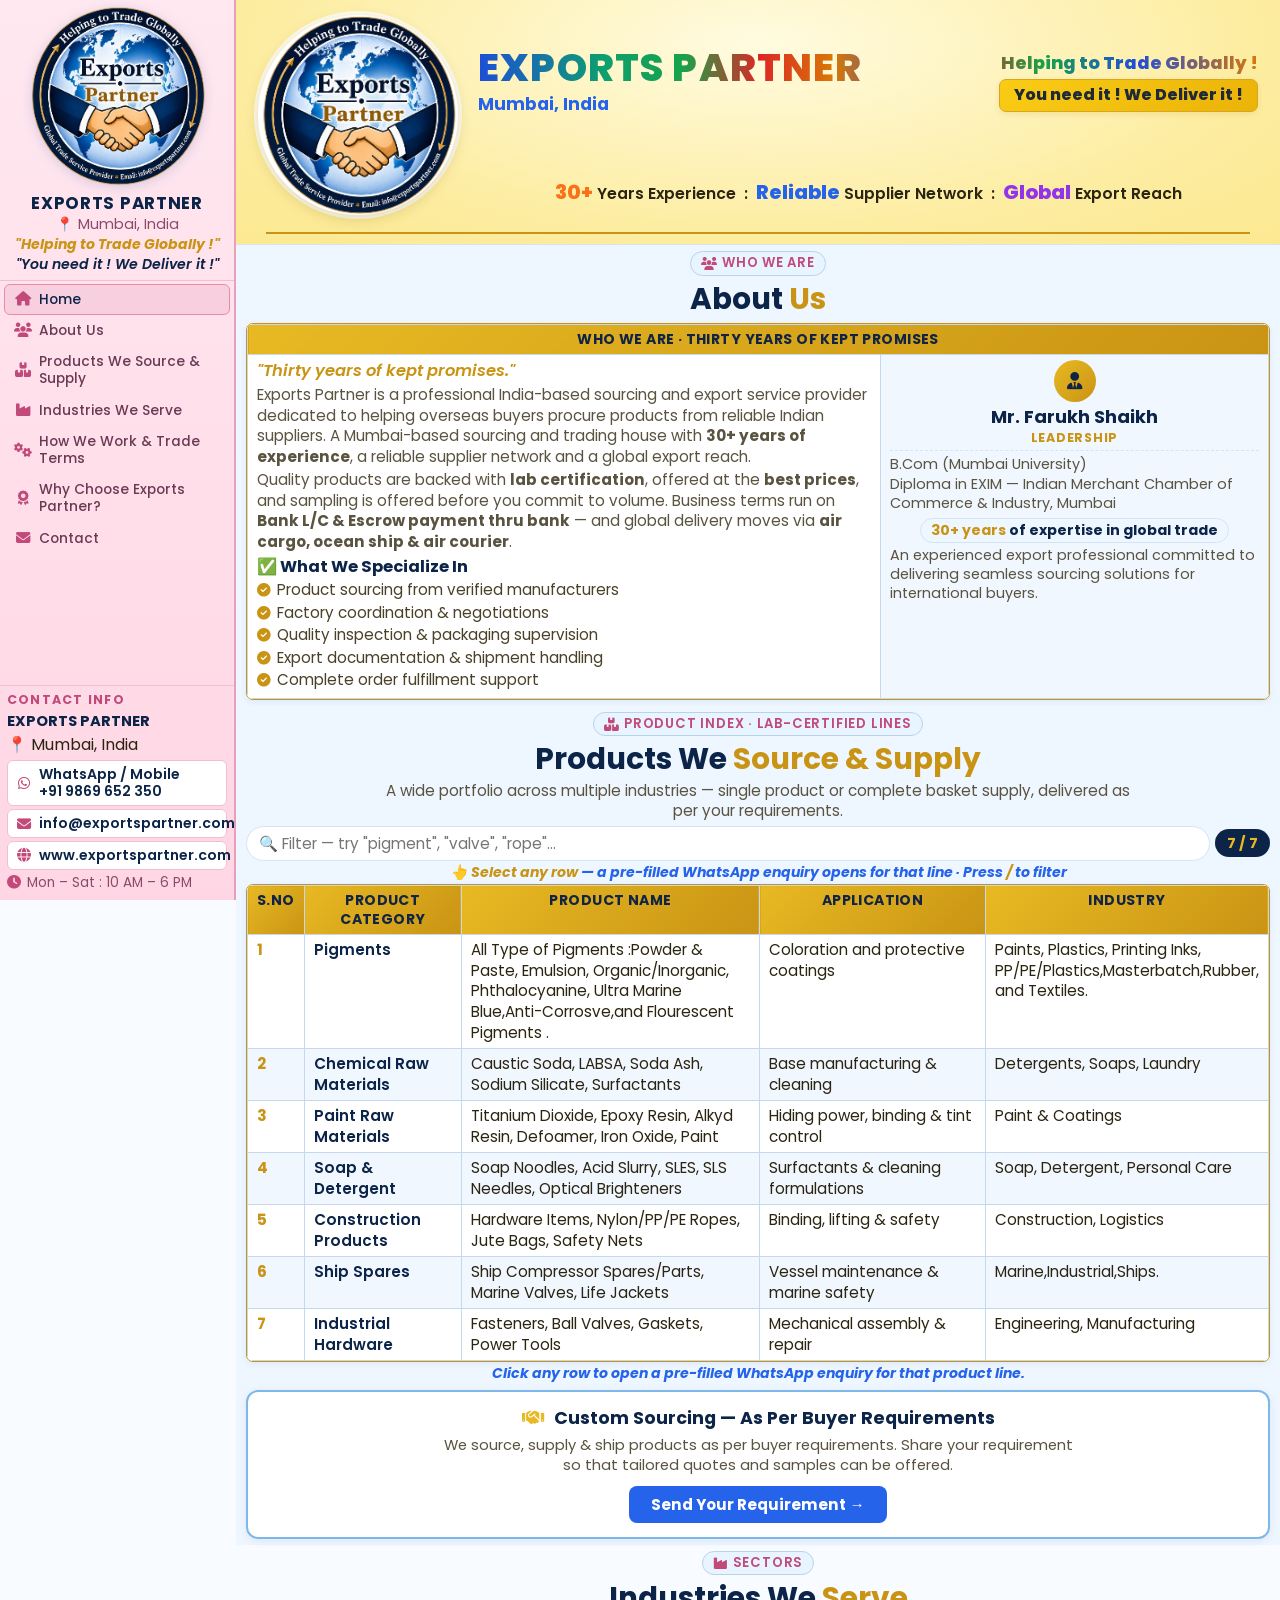
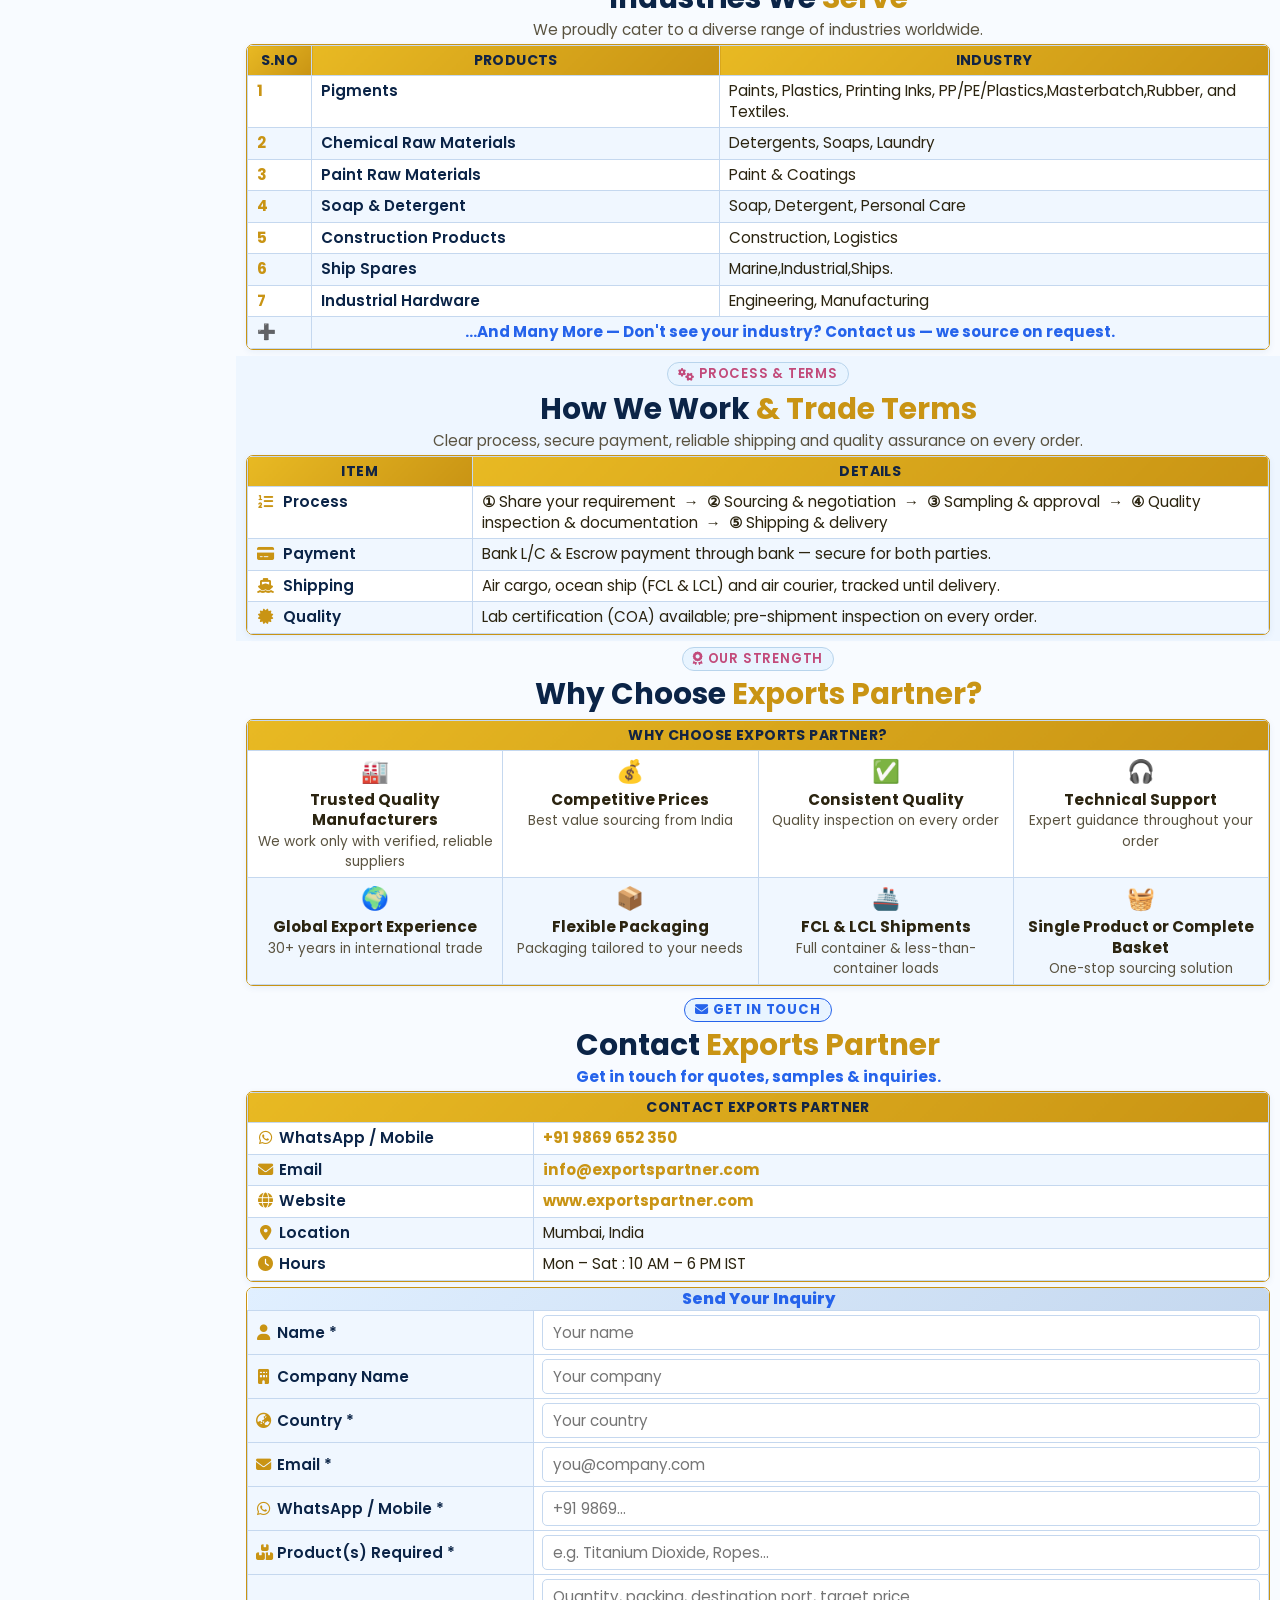
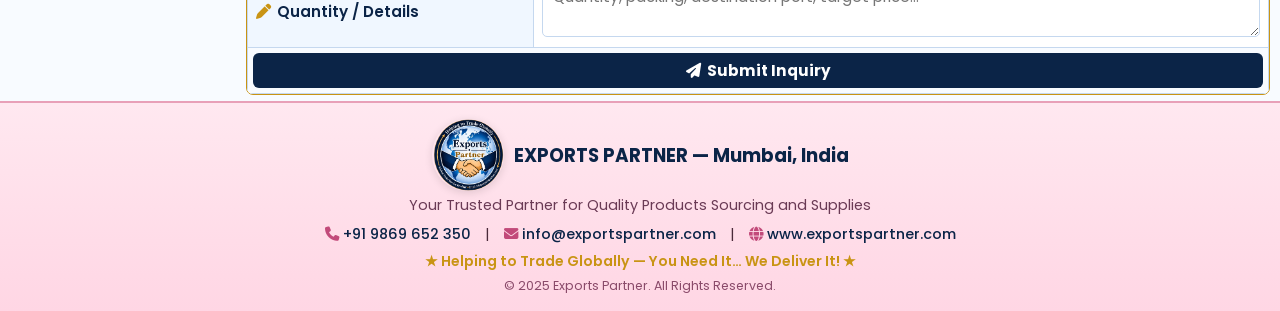
==== Index.html @ 16be6af8 "Add files via upload" ====
<!DOCTYPE html>
<html lang="en">
<head>
<meta charset="UTF-8"/>
<meta name="viewport" content="width=device-width, initial-scale=1.0"/>
<title>Exports Partner — Your Trusted Source for Quality Products | Mumbai, India</title>
<meta name="description" content="Exports Partner — India-based sourcing & export service provider. 30+ years experience. Helping to Trade Globally!"/>
<link rel="icon" href="logo.png"/>
<link rel="preconnect" href="https://fonts.googleapis.com">
<link href="https://fonts.googleapis.com/css2?family=Poppins:ital,wght@0,300;0,400;0,500;0,600;0,700;0,800;1,400;1,600;1,700;1,800&display=swap" rel="stylesheet">
<link rel="stylesheet" href="https://cdnjs.cloudflare.com/ajax/libs/font-awesome/6.5.0/css/all.min.css"/>
<script>
const LOGO_BASE64 = "";
const LOGO_FILES=['logo.png','logo.jpg','logo.jpeg','logo.webp'];
document.addEventListener('DOMContentLoaded',()=>{
  const lList=LOGO_BASE64?[LOGO_BASE64,...LOGO_FILES]:LOGO_FILES;
  if(LOGO_BASE64){const f=document.querySelector('link[rel="icon"]');if(f)f.href=LOGO_BASE64;}
  document.querySelectorAll('img[data-logo]').forEach(img=>{
    const fail=()=>{
      const NS='http://www.w3.org/2000/svg';
      const s=document.createElementNS(NS,'svg');
      s.setAttribute('viewBox','0 0 240 240');
      if(img.getAttribute('class'))s.setAttribute('class',img.getAttribute('class'));
      const c=document.createElementNS(NS,'circle');
      c.setAttribute('cx','120');c.setAttribute('cy','120');c.setAttribute('r','118');
      c.setAttribute('fill','#fffdf4');c.setAttribute('stroke','#e8b923');c.setAttribute('stroke-width','6');
      s.appendChild(c);img.replaceWith(s);
    };
    let i=0;img.src=lList[0];
    img.addEventListener('error',()=>{i++;(i>=lList.length)?fail():img.src=lList[i];});
  });
});
</script>
<style>
*{margin:0;padding:0;box-sizing:border-box}
:root{
  --navy:#0b2447; --gold:#e8b923; --gold2:#f5c842; --goldd:#c99414;
  --ink:#2b2410; --muted:#5a5340; --line:#d4e4f7; --tline:#c5d8ef;
  --bg:#f8fbff; --cream:#eef6ff; --card:#fffef8;
  --side-w:236px;
  --shadow:0 2px 6px rgba(30,80,160,.07);
  --blue:#2563eb;
  --side-bg1:#ffe8f0; --side-bg2:#ffd6e4;
}
html{scroll-behavior:smooth;-webkit-text-size-adjust:100%}
body{font-family:'Poppins',sans-serif;color:var(--ink);background:var(--bg);font-size:1rem;line-height:1.4}
a{text-decoration:none;color:inherit}
ul{list-style:none}
::selection{background:var(--gold);color:var(--navy)}
section[id]{scroll-margin-top:5px}

/* ================= SIDEBAR — light blue ================= */
.sidebar{position:fixed;inset:0 auto 0 0;width:var(--side-w);
  background:linear-gradient(180deg,var(--side-bg1),var(--side-bg2));
  border-right:2px solid #e8a0b8;
  display:flex;flex-direction:column;z-index:900;overflow-y:auto;
  transition:transform .35s ease}
.sidebar::-webkit-scrollbar{width:3px}
.sidebar::-webkit-scrollbar-thumb{background:#e8a0b8;border-radius:3px}
.side-logo{text-align:center;padding:6px 4px 0}
.side-logo img,.side-logo svg{width:180px;height:180px;object-fit:contain;border-radius:50%;
  image-rendering:-webkit-optimize-contrast;
  filter:drop-shadow(0 2px 6px rgba(30,80,160,.18))}
.side-tag{text-align:center;padding:2px 5px 5px;border-bottom:1px solid #f0c0d0}
.side-tag h2{font-size:1.05rem;letter-spacing:.04em;color:var(--navy);line-height:1.15}
.side-tag h2 span{color:var(--goldd)}
.side-tag .loc{font-size:.88rem;color:#8a4a6a;margin:1px 0 1px}
.side-tag .tag1{font-size:.88rem;font-weight:700;color:var(--goldd);font-style:italic}
.side-tag .tag2{font-size:.88rem;font-weight:600;color:var(--navy);font-style:italic}
.side-nav{padding:3px 4px}
.side-nav a{display:flex;align-items:center;gap:7px;padding:6px 9px;border-radius:6px;
  font-size:.86rem;font-weight:500;color:#6a3a55;transition:.2s;border:1px solid transparent;line-height:1.25}
.side-nav a i{width:18px;text-align:center;color:#c24a7a;font-size:.9rem;flex-shrink:0}
.side-nav a:hover{background:#ffd0e0;color:var(--navy);transform:translateX(2px)}
.side-nav a.active{background:rgba(194,74,122,.12);border-color:#e88aa8;color:var(--navy)}
.side-contact{margin-top:auto;padding:5px 7px 8px;border-top:1px solid #f0c0d0}
.side-contact h4{font-size:.78rem;letter-spacing:.1em;text-transform:uppercase;color:#c24a7a;margin-bottom:3px}
.c-btn{display:flex;align-items:center;gap:7px;background:#fff;border:1.5px solid #f0c0d0;
  border-radius:6px;padding:5px 8px;margin-bottom:3px;font-size:.88rem;color:var(--navy);
  font-weight:600;transition:.2s;line-height:1.2}
.c-btn i{color:#c24a7a;width:16px;text-align:center;flex:none}
.c-btn:hover{border-color:#e88aa8;background:#ffe0ec;transform:translateX(2px)}
.c-hours{display:flex;align-items:center;gap:6px;margin-top:2px;font-size:.85rem;color:#8a4a6a}
.c-hours i{color:#c24a7a}

/* ================= MAIN ================= */
.main{margin-left:var(--side-w);min-height:100vh}
section{padding:6px 10px}
.container{max-width:1120px;margin:0 auto}
.kicker{display:inline-flex;align-items:center;gap:4px;background:#e8f4ff;color:#c24a7a;
  font-weight:600;font-size:.82rem;letter-spacing:.06em;text-transform:uppercase;
  padding:2px 10px;border-radius:50px;border:1px solid #b8d4ec}
.sec-head{max-width:760px;margin:0 auto 4px;text-align:center}
.sec-head h2{font-size:clamp(1.4rem,2.8vw,1.85rem);font-weight:700;color:var(--navy);margin:2px 0 1px}
.sec-head h2 span{color:var(--goldd)}
.sec-head p{color:var(--muted);font-size:.95rem;line-height:1.35}

/* ============ HERO / MASTHEAD (table form) ============ */
.brand-hero{padding:10px 10px 6px;
  background:radial-gradient(880px 340px at 50% 18%,#fffbe0 0%,#fdeda2 55%,#fbe687 100%);
  border-bottom:1px solid var(--line)}
.mast-tbl{width:100%;max-width:1020px;margin:0 auto;border-collapse:collapse}
.mast-tbl td{vertical-align:middle;padding:5px 10px}
.mast-logo{width:190px;text-align:center}
.mast-logo img{width:200px;height:200px;object-fit:contain;border-radius:50%;
  background:#fff;box-shadow:0 4px 14px rgba(120,95,10,.22),0 0 0 4px rgba(255,255,255,.8);
  image-rendering:-webkit-optimize-contrast}
.mast-brand{text-align:left}
.brand-name{font-size:clamp(1.65rem,3.6vw,2.45rem);font-weight:800;letter-spacing:.03em;line-height:1.05;
  background-image:linear-gradient(90deg,#1d4ed8 0%,#0e9f6e 28%,#16a34a 45%,#dc2626 62%,#d97706 78%,#1d4ed8 100%);
  -webkit-background-clip:text;background-clip:text;color:transparent}
.brand-loc{font-size:1.08rem;font-weight:700;color:var(--blue);margin-top:3px}
.mast-tags{text-align:right}
.brand-t1{font-size:1.12rem;font-weight:800;line-height:1.25;
  background-image:linear-gradient(90deg,#dc2626 0%,#16a34a 30%,#1d4ed8 60%,#d97706 100%);
  -webkit-background-clip:text;background-clip:text;color:transparent}
.brand-pill{display:inline-block;margin-top:5px;
  background:linear-gradient(135deg,#facc15,#eab308);
  border:1.5px solid #d9a520;border-radius:7px;
  color:#1f2937;font-weight:800;font-size:1rem;
  padding:4px 14px;box-shadow:0 2px 6px rgba(201,148,20,.18)}
.mast-stats{text-align:center;padding:8px 4px 4px!important;font-size:.98rem;font-weight:600}
.mast-stats b{font-size:1.25rem;font-weight:800}
.mast-line{border:none;border-top:2.5px solid var(--goldd);margin:6px auto 4px;width:96%;display:block}
.hero-stats{display:flex;max-width:820px;margin:4px auto 0;gap:4px}
.hstat{flex:1;text-align:center;padding:2px 4px}
.hstat .num{font-size:1.35rem;font-weight:800}
.hstat .lbl{font-size:.88rem;font-weight:600;color:#3f3a2a}

/* ---------- WHY STRIP ---------- */
.strip{padding:3px 10px;border-bottom:1px solid var(--line)}
.chips5{display:flex;flex-wrap:wrap;gap:4px;justify-content:center}
.chip{display:inline-flex;align-items:center;gap:4px;background:#fff;border:1.5px solid var(--line);
  padding:3px 11px;border-radius:50px;font-size:.92rem;font-weight:600;color:var(--navy);transition:.2s}
.chip:hover{border-color:var(--gold);background:#fff3c4;transform:translateY(-1px)}

/* ===== TABLES ===== */
.tbl-wrap{border-radius:7px;box-shadow:var(--shadow);
  border:1.5px solid var(--goldd);background:#fff;width:100%;overflow-x:auto;-webkit-overflow-scrolling:touch}
table.data{width:100%;border-collapse:collapse;background:#fff;table-layout:auto;min-width:480px}
table.data th,table.data td{border:1px solid var(--tline);padding:5px 9px;text-align:left;
  font-size:.95rem;vertical-align:top;line-height:1.35}
table.data thead th{background:linear-gradient(135deg,var(--gold),var(--goldd));color:#122443;
  font-size:.88rem;letter-spacing:.03em;text-transform:uppercase;font-weight:700;text-align:center}
table.data tbody tr:nth-child(even){background:#f0f7ff}
table.data tbody tr:hover{background:#e0efff;transition:.15s}
.tbl-note{margin-top:2px;font-size:.88rem;color:var(--muted);text-align:center;font-style:italic}

/* --- Who We Are --- */
.about-tbl .a-sec{width:62%}
.about-tbl .a-side{width:38%;background:#f0f7ff}
.a-promise{font-style:italic;font-weight:600;color:var(--goldd);font-size:1.02rem;margin-bottom:3px}
.about-tbl p{color:var(--muted);font-size:.95rem;margin-bottom:3px}
.a-spec{font-size:1.02rem;font-weight:700;color:var(--navy);margin:4px 0 2px}
.a-list li{display:flex;gap:6px;margin-bottom:2px;font-size:.95rem;color:#4a4128;line-height:1.35}
.a-list i{color:var(--goldd);margin-top:4px;font-size:.85rem}
.a-side .avatar{width:42px;height:42px;margin:0 auto 3px;border-radius:50%;
  background:linear-gradient(135deg,var(--gold),var(--goldd));display:grid;place-items:center;
  font-size:1.1rem;color:#122443}
.a-side h3{color:var(--navy);font-size:1.12rem;text-align:center}
.a-side .role{font-size:.78rem;font-weight:700;letter-spacing:.06em;text-transform:uppercase;
  color:var(--goldd);text-align:center;margin:1px 0 3px}
.a-side .creds{font-size:.9rem;color:var(--muted);line-height:1.35;border-top:1px dashed var(--line);
  padding-top:4px}
.a-side .exp{display:block;margin:4px auto 0;width:fit-content;background:var(--cream);
  border:1px solid var(--line);border-radius:50px;padding:2px 10px;
  font-size:.88rem;font-weight:700;color:var(--navy)}
.a-side .exp b{color:var(--goldd)}
.a-side .bio{font-size:.9rem;color:var(--muted);line-height:1.35;margin-top:3px}

td.sn{width:48px;text-align:center;font-weight:700;color:var(--goldd)}
td.cat{font-weight:600;color:var(--navy)}
td.cat i{color:var(--goldd);margin-right:6px;width:16px;text-align:center}
a.w-link{color:var(--goldd);font-weight:800}
a.w-link:hover{text-decoration:underline}

/* ---------- CATALOGUE ---------- */
.filter-bar{display:flex;gap:5px;align-items:center;flex-wrap:wrap;margin-bottom:2px}
.filter-bar input{flex:1;min-width:160px;padding:5px 12px;border:1.5px solid var(--line);
  border-radius:50px;font-family:inherit;font-size:.95rem;background:#fff;outline:none;transition:.2s}
.filter-bar input:focus{border-color:var(--gold);box-shadow:0 0 0 3px rgba(232,185,35,.15)}
.filter-bar .count{background:var(--navy);color:var(--gold);font-weight:700;font-size:.9rem;
  padding:4px 12px;border-radius:50px;white-space:nowrap}
.hint{font-size:.88rem;color:var(--muted);text-align:center;margin-bottom:2px;font-style:italic}
.hint b{color:var(--goldd)}
#catTable tbody tr{cursor:pointer;transition:.15s}
#catTable tbody tr:hover{background:#d6ebff}
.custom-cta{margin-top:6px;background:#fff;border:2px solid #7eb8e8;border-radius:12px;
  padding:14px 18px;text-align:center;box-shadow:0 2px 10px rgba(30,80,160,.08)}
.custom-cta h3{color:#0b2447;font-size:1.1rem;font-weight:700;margin-bottom:4px}
.custom-cta h3 i{color:#e8b923;margin-right:6px}
.custom-cta p{color:#5a5340;font-size:.92rem;margin:0 auto 10px;max-width:640px;line-height:1.4}
.custom-cta .btn{background:#2563eb;color:#fff;border-radius:8px;padding:8px 22px;font-size:.95rem}
.custom-cta .btn:hover{background:#1d4ed8;transform:translateY(-1px)}
.btn{display:inline-flex;align-items:center;gap:6px;padding:6px 16px;border-radius:6px;
  font-weight:700;font-size:.95rem;transition:.25s;cursor:pointer;border:none;font-family:inherit}
.btn-navy{background:var(--navy);color:#fff}
.btn-navy:hover{transform:translateY(-1px)}

/* ---------- HOW WE WORK ---------- */
.how-grid{display:grid;grid-template-columns:repeat(5,1fr);gap:8px;margin:8px 0 12px}
.how-step{background:#fff;border:1.5px solid var(--line);border-radius:10px;padding:12px 8px;
  text-align:center;box-shadow:var(--shadow);transition:.2s;position:relative}
.how-step:hover{transform:translateY(-2px);border-color:var(--gold);box-shadow:0 4px 12px rgba(30,80,160,.12)}
.how-step .num{width:32px;height:32px;margin:0 auto 6px;border-radius:50%;
  background:linear-gradient(135deg,var(--gold),var(--goldd));color:#122443;
  font-weight:800;font-size:1rem;display:grid;place-items:center}
.how-step h4{color:var(--navy);font-size:.88rem;font-weight:700;margin-bottom:2px;line-height:1.25}
.how-step p{color:var(--muted);font-size:.78rem;line-height:1.3;margin:0}
.how-terms{display:grid;grid-template-columns:repeat(3,1fr);gap:10px;margin-top:6px}
.term-card{background:#fff;border:1.5px solid var(--line);border-radius:10px;padding:14px 12px;
  box-shadow:var(--shadow);transition:.2s}
.term-card:hover{border-color:var(--gold);transform:translateY(-1px)}
.term-card .ico{font-size:1.5rem;margin-bottom:6px;display:block}
.term-card h4{color:var(--navy);font-size:.95rem;font-weight:700;margin-bottom:4px}
.term-card p{color:var(--muted);font-size:.88rem;line-height:1.35;margin:0}
.how-img-wrap{text-align:center;margin:8px 0 4px}
.how-img-wrap img{max-width:100%;height:auto;border-radius:8px;border:1.5px solid var(--goldd);
  box-shadow:var(--shadow)}

/* ---------- WHY CARDS ---------- */
.why-grid{display:grid;grid-template-columns:repeat(4,1fr);gap:10px;margin-top:4px}
.why-card{background:#fff;border-radius:10px;padding:14px 12px;text-align:center;
  box-shadow:0 2px 8px rgba(30,80,160,.07);border:1px solid #e0ecf8;transition:.2s}
.why-card:hover{transform:translateY(-2px);box-shadow:0 4px 14px rgba(30,80,160,.12)}
.why-card .ico{font-size:1.6rem;margin-bottom:6px;display:block}
.why-card h4{color:#0b2447;font-size:.95rem;font-weight:700;margin-bottom:3px;line-height:1.25}
.why-card p{color:#5a5340;font-size:.82rem;line-height:1.3;margin:0}
@media(max-width:1024px){.why-grid{grid-template-columns:repeat(2,1fr);gap:8px}
  .how-grid{grid-template-columns:repeat(3,1fr)}
  .how-terms{grid-template-columns:1fr}}
@media(max-width:500px){.why-grid{grid-template-columns:1fr;gap:6px}
  .why-card{padding:12px 10px}.why-card h4{font-size:.9rem}.why-card p{font-size:.8rem}
  .how-grid{grid-template-columns:1fr 1fr}}

/* ---------- FOOTER LIGHT PINK ---------- */
.site-footer{background:linear-gradient(180deg,#ffe8f0,#ffd6e4);color:#4a2a3a;padding:16px 12px;text-align:center;border-top:2px solid #e8a0b8}
.site-footer .ft-brand{color:#0b2447;font-size:1.15rem;font-weight:700;margin-bottom:4px;display:flex;align-items:center;justify-content:center;gap:10px}
.site-footer .ft-brand img{width:72px;height:72px;border-radius:50%;object-fit:contain;box-shadow:0 2px 8px rgba(0,0,0,.12)}
.site-footer .ft-tag{font-size:.9rem;color:#6a3a55;margin-bottom:8px}
.site-footer .ft-links{display:flex;flex-wrap:wrap;justify-content:center;gap:6px 14px;
  font-size:.9rem;margin-bottom:8px}
.site-footer .ft-links a{color:#0b2447;font-weight:500}
.site-footer .ft-links a:hover{color:#c24a7a}
.site-footer .ft-links i{margin-right:4px;color:#c24a7a}
.site-footer .ft-slogan{color:#c99414;font-size:.88rem;font-weight:600}
.site-footer .ft-copy{margin-top:6px;font-size:.78rem;color:#8a4a6a}

/* Why table cards */
.why-tbl{width:100%;border-collapse:separate;border-spacing:10px;table-layout:fixed}
.why-tbl td{background:#fff;border:1px solid #e0ecf8;border-radius:10px;padding:14px 12px;
  text-align:center;vertical-align:top;box-shadow:0 2px 8px rgba(30,80,160,.06)}
.why-tbl td:hover{box-shadow:0 4px 12px rgba(30,80,160,.12);transform:translateY(-1px)}
.why-tbl .w-ico{font-size:1.55rem;display:block;margin-bottom:6px}
.why-tbl h4{color:#0b2447;font-size:.95rem;font-weight:700;margin:0 0 4px;line-height:1.25}
.why-tbl p{color:#5a6a7a;font-size:.82rem;line-height:1.3;margin:0}
@media(max-width:900px){
  .why-tbl,.why-tbl tbody,.why-tbl tr,.why-tbl td{display:block;width:100%}
  .why-tbl{border-spacing:0}
  .why-tbl td{margin-bottom:8px}
}

/* ---------- CONTACT ---------- */
.contact-stack{display:flex;flex-direction:column;gap:5px}
a.c-lnk{transition:.15s}
a.c-lnk:hover{color:var(--goldd)}
td.method{font-weight:600;color:var(--navy);width:28%}
td.method i{color:var(--goldd);margin-right:6px;width:16px;text-align:center}

/* ----- ENQUIRY FORM ----- */
.form-tbl{width:100%;border-collapse:collapse;background:#fff;min-width:0}
.form-tbl td{border:1px solid var(--tline);padding:4px 8px;vertical-align:middle}
.form-tbl td.lbl{width:28%;font-weight:600;color:var(--navy);font-size:.95rem;background:#f0f7ff}
.form-tbl td.lbl i{color:var(--goldd);margin-right:6px;width:15px;text-align:center}
.form-tbl input,.form-tbl textarea{width:100%;padding:5px 10px;border:1px solid #c5d8ef;
  border-radius:5px;font-family:inherit;font-size:.95rem;color:var(--ink);background:#fff;
  transition:.2s;outline:none;resize:vertical}
.form-tbl input:focus,.form-tbl textarea:focus{border-color:var(--gold);
  box-shadow:0 0 0 3px rgba(232,185,35,.15)}
.form-actions{border:1px solid var(--tline);border-top:none;padding:5px;text-align:center;background:#f8fbff}
.form-msg{display:none;margin-top:3px;background:#e8f7ee;border:1px solid #b6e2c8;color:#1d7a3e;
  padding:5px 10px;border-radius:6px;font-size:.92rem}

/* ===== FOOTER ===== */
footer{padding:4px 10px 6px}
.foot-tbl{width:100%;border-collapse:collapse}
.foot-tbl th,.foot-tbl td{border:1px solid var(--tline);padding:5px 9px;text-align:center}
.foot-tbl thead th{background:linear-gradient(135deg,var(--gold),var(--goldd));color:#122443;
  font-size:1.1rem;letter-spacing:.03em;text-transform:uppercase;font-weight:800}
.foot-tbl tbody td{background:#f8fbff;color:#4a4128;font-size:.95rem;font-weight:600}
.foot-tbl tfoot td{background:#eef6ff;color:#5a5340;font-size:.88rem}

/* ---------- REVEAL ---------- */
.reveal{opacity:0;transform:translateY(6px);transition:opacity .3s ease,transform .3s ease}
.reveal.visible{opacity:1;transform:none}
.menu-btn{display:none;position:fixed;top:6px;left:6px;z-index:1400;width:40px;height:40px;
  border-radius:7px;border:1.5px solid #e88aa8;background:#d46a90;color:#fff;
  font-size:1rem;cursor:pointer;box-shadow:0 2px 6px rgba(30,80,160,.22)}
.overlay{display:none;position:fixed;inset:0;background:rgba(20,40,70,.4);z-index:850;backdrop-filter:blur(2px)}

/* ===== TABLET ===== */
@media(max-width:1024px){
  .sidebar{transform:translateX(-105%);width:250px}
  .sidebar.open{transform:none}
  .menu-btn{display:grid;place-items:center}
  .overlay.show{display:block}
  .main{margin-left:0}
  section{padding:5px 7px}
  .strip{padding:2px 7px}
  .brand-hero{padding:6px 7px 4px}
  .mast-tbl,.mast-tbl tbody,.mast-tbl tr,.mast-tbl td{display:block;width:100%}
  .mast-logo{text-align:center;padding-bottom:6px;width:100%}
  .mast-logo img{width:170px;height:170px}
  .mast-brand,.mast-tags{text-align:center}
  .brand-name{font-size:clamp(1.6rem,6vw,2.2rem)}
  .brand-loc{font-size:1rem}
  .brand-t1{font-size:1.05rem}
  .brand-pill{font-size:.95rem;padding:2px 11px}
  .mast-stats{font-size:.9rem}
  .side-logo img,.side-logo svg{width:165px;height:165px}
  .sec-head h2{font-size:clamp(1.25rem,3.5vw,1.6rem)}
  .sec-head p{font-size:.9rem}
  table.data{min-width:440px}
  table.data th,table.data td{padding:4px 7px;font-size:.9rem}
  .custom-cta{flex-direction:column;text-align:center}
  .custom-cta h3{font-size:.98rem}
  .custom-cta p{font-size:.88rem}
  .btn{font-size:.9rem;padding:6px 14px}
}

/* ===== MOBILE ===== */
@media(max-width:760px){
  body{font-size:.95rem}
  section{padding:4px 5px}
  .brand-hero{padding:5px 5px 3px}
  .mast-logo img{width:160px;height:160px}
  .hero-logo{width:160px;height:160px}
  .brand-name{font-size:clamp(1.45rem,7vw,1.95rem)}
  .brand-loc{font-size:.95rem}
  .brand-t1{font-size:.98rem}
  .brand-pill{font-size:.88rem;padding:2px 9px}
  .hstat .num{font-size:1.25rem}
  .hstat .lbl{font-size:.8rem}
  .chip{font-size:.85rem;padding:2px 9px}
  .kicker{font-size:.75rem;padding:2px 8px}
  .sec-head h2{font-size:clamp(1.2rem,4.5vw,1.45rem)}
  .sec-head p{font-size:.88rem}
  .about-tbl .a-sec,.about-tbl .a-side{display:block;width:100%!important}
  .about-tbl,.about-tbl tbody,.about-tbl tr{display:block}
  .about-tbl thead{display:none}
  .about-tbl .a-side{border-top:1px solid var(--tline);padding-top:5px;margin-top:3px}
  .a-promise{font-size:.95rem}
  .about-tbl p,.a-list li{font-size:.9rem}
  .a-spec{font-size:.95rem}
  .a-side h3{font-size:1.05rem}
  .a-side .creds,.a-side .bio{font-size:.88rem}
  table.data{min-width:0;display:block}
  table.data thead{display:none}
  table.data tbody,table.data tr,table.data td{display:block;width:100%}
  table.data tr{border:1px solid var(--tline);border-radius:6px;margin-bottom:4px;padding:3px 0;background:#fff}
  table.data tbody tr:nth-child(even){background:#f0f7ff}
  table.data td{border:none;border-bottom:1px solid #eef4fb;padding:3px 9px;font-size:.9rem}
  table.data td:last-child{border-bottom:none}
  table.data td.sn{font-size:.85rem;padding-bottom:0}
  table.data td.cat{font-size:.95rem;padding-top:1px}
  table.data td::before{display:block;font-size:.72rem;font-weight:700;color:#c24a7a;text-transform:uppercase;letter-spacing:.03em;margin-bottom:1px}
  #catTable td:nth-child(2)::before{content:"Category"}
  #catTable td:nth-child(3)::before{content:"Products"}
  #catTable td:nth-child(4)::before{content:"Application"}
  #catTable td:nth-child(5)::before{content:"Industry"}
  #catTable td.sn::before{content:none}
  .filter-bar input{font-size:.9rem;min-width:120px;padding:5px 10px}
  .filter-bar .count{font-size:.85rem;padding:3px 9px}
  .hint{font-size:.82rem}
  .custom-cta h3{font-size:.95rem}
  .custom-cta p{font-size:.85rem}
  .btn{font-size:.9rem;width:100%;justify-content:center}
  .form-tbl,.form-tbl tbody,.form-tbl tr,.form-tbl td{display:block;width:100%}
  .form-tbl thead{display:none}
  .form-tbl td.lbl{width:100%;background:#e8f4ff;padding:3px 9px 1px;border-bottom:none;font-size:.9rem}
  .form-tbl td:not(.lbl){padding:2px 9px 5px;border-top:none}
  .form-tbl input,.form-tbl textarea{font-size:.9rem;padding:5px 9px}
  td.method{width:100%}
  .foot-tbl thead th{font-size:.95rem}
  .foot-tbl tbody td{font-size:.88rem}
  .foot-tbl tfoot td{font-size:.82rem}
  .side-nav a{font-size:.95rem;padding:7px 10px}
  .c-btn{font-size:.88rem}
  .side-logo img,.side-logo svg{width:155px;height:155px}
  .how-grid{grid-template-columns:1fr}
  .how-terms{grid-template-columns:1fr}
}

/* ===== SMALL PHONES ===== */
@media(max-width:400px){
  .mast-logo img{width:145px;height:145px}
  .hero-logo{width:145px;height:145px}
  .brand-name{font-size:1.35rem}
  .brand-loc,.brand-t1{font-size:.9rem}
  .brand-pill{font-size:.82rem}
  .chip{font-size:.8rem;padding:2px 7px}
  .hstat .num{font-size:1.15rem}
  .hstat .lbl{font-size:.75rem}
}
</style>
</head>
<body>

<button class="menu-btn" id="menuBtn" aria-label="Menu"><i class="fas fa-bars"></i></button>
<div class="overlay" id="overlay"></div>

<!-- ==================== SIDEBAR ==================== -->
<aside class="sidebar" id="sidebar">
  <div class="side-logo"><img data-logo src="logo.png" alt="Exports Partner Logo"></div>
  <div class="side-tag">
    <h2>EXPORTS PARTNER</h2>
    <p class="loc">📍 Mumbai, India</p>
    <p class="tag1">"Helping to Trade Globally !"</p>
    <p class="tag2">"You need it ! We Deliver it !"</p>
  </div>

  <nav class="side-nav" id="sideNav">
    <a href="#home" class="active"><i class="fas fa-house"></i> Home</a>
    <a href="#about"><i class="fas fa-users"></i> About Us</a>
    <a href="#products"><i class="fas fa-boxes-stacked"></i> Products We Source &amp; Supply</a>
    <a href="#industries"><i class="fas fa-industry"></i> Industries We Serve</a>
    <a href="#how-we-work"><i class="fas fa-cogs"></i> How We Work &amp; Trade Terms</a>
    <a href="#why"><i class="fas fa-award"></i> Why Choose Exports Partner?</a>
    <a href="#contact"><i class="fas fa-envelope"></i> Contact</a>
  </nav>

  <div class="side-contact">
    <h4>Contact Info</h4>
    <p style="font-weight:700;color:var(--navy);font-size:.92rem;margin-bottom:2px">EXPORTS PARTNER</p>
    <p class="loc" style="margin-bottom:4px">📍 Mumbai, India</p>
    <a class="c-btn" href="https://wa.me/919869652350" target="_blank" rel="noopener">
      <i class="fab fa-whatsapp"></i><span>WhatsApp / Mobile<br>+91 9869 652 350</span></a>
    <a class="c-btn" href="mailto:info@exportspartner.com">
      <i class="fas fa-envelope"></i><span>info@exportspartner.com</span></a>
    <a class="c-btn" href="https://www.exportspartner.com" target="_blank" rel="noopener">
      <i class="fas fa-globe"></i><span>www.exportspartner.com</span></a>
    <p class="c-hours"><i class="fas fa-clock"></i> Mon – Sat : 10 AM – 6 PM</p>
  </div>
</aside>

<!-- ==================== MAIN — hero is the top letterhead / Masthead ==================== -->
<main class="main">

  <!-- ===== TOP LETTERHEAD / MASTHEAD (Table Form) ===== -->
  <section class="brand-hero" id="home">
    <table class="mast-tbl">
      <tr>
        <td class="mast-logo" rowspan="2">
          <img data-logo src="logo.png" alt="Exports Partner Logo">
        </td>
        <td class="mast-brand">
          <h1 class="brand-name">EXPORTS PARTNER</h1>
          <p class="brand-loc">Mumbai, India</p>
        </td>
        <td class="mast-tags">
          <p class="brand-t1">Helping to Trade Globally !</p>
          <span class="brand-pill">You need it ! We Deliver it !</span>
        </td>
      </tr>
      <tr>
        <td colspan="2" class="mast-stats">
          <b style="color:#f97316">30+</b> Years Experience &nbsp;:&nbsp;
          <b style="color:#2563eb">Reliable</b> Supplier Network &nbsp;:&nbsp;
          <b style="color:#9333ea">Global</b> Export Reach
        </td>
      </tr>
    </table>
    <hr class="mast-line">
  </section>

  <!-- ===== WHO WE ARE ===== -->
  <section id="about" style="background:var(--cream)">
    <div class="container">
      <div class="sec-head reveal">
        <span class="kicker"><i class="fas fa-users"></i> Who We Are</span>
        <h2>About <span>Us</span></h2>
      </div>
      <div class="tbl-wrap reveal">
        <table class="data about-tbl">
          <thead>
            <tr><th colspan="2">Who We Are · Thirty Years of Kept Promises</th></tr>
          </thead>
          <tbody>
            <tr>
              <td class="a-sec">
                <div class="a-promise">"Thirty years of kept promises."</div>
                <p>Exports Partner is a professional India-based sourcing and export service provider
                   dedicated to helping overseas buyers procure products from reliable Indian suppliers.
                   A Mumbai-based sourcing and trading house with <b>30+ years of experience</b>, a reliable
                   supplier network and a global export reach.</p>
                <p>Quality products are backed with <b>lab certification</b>, offered at the <b>best prices</b>,
                   and sampling is offered before you commit to volume. Business terms run on
                   <b>Bank L/C &amp; Escrow payment thru bank</b> — and global delivery moves via
                   <b>air cargo, ocean ship &amp; air courier</b>.</p>
                <div class="a-spec">✅ What We Specialize In</div>
                <ul class="a-list">
                  <li><i class="fas fa-circle-check"></i> Product sourcing from verified manufacturers</li>
                  <li><i class="fas fa-circle-check"></i> Factory coordination &amp; negotiations</li>
                  <li><i class="fas fa-circle-check"></i> Quality inspection &amp; packaging supervision</li>
                  <li><i class="fas fa-circle-check"></i> Export documentation &amp; shipment handling</li>
                  <li><i class="fas fa-circle-check"></i> Complete order fulfillment support</li>
                </ul>
              </td>
              <td class="a-side">
                <div class="avatar"><i class="fas fa-user-tie"></i></div>
                <h3>Mr. Farukh Shaikh</h3>
                <div class="role">Leadership</div>
                <div class="creds">B.Com (Mumbai University)<br>
                  Diploma in EXIM — Indian Merchant Chamber of Commerce &amp; Industry, Mumbai</div>
                <span class="exp"><b>30+ years</b> of expertise in global trade</span>
                <p class="bio">An experienced export professional committed to delivering seamless
                  sourcing solutions for international buyers.</p>
              </td>
            </tr>
          </tbody>
        </table>
      </div>
    </div>
  </section>

  <!-- ===== PRODUCTS ===== -->
  <section id="products" style="background:var(--cream)">
    <div class="container">
      <div class="sec-head reveal">
        <span class="kicker"><i class="fas fa-boxes-stacked"></i> Product Index · Lab-Certified Lines</span>
        <h2>Products We <span>Source &amp; Supply</span></h2>
        <p>A wide portfolio across multiple industries — single product or complete basket supply,
           delivered as per your requirements.</p>
      </div>

      <div class="filter-bar reveal">
        <input type="text" id="catFilter" placeholder='🔍 Filter — try "pigment", "valve", "rope"…'>
        <span class="count" id="catCount">7 / 7</span>
      </div>
      <p class="hint" style="color:#2563eb;font-weight:700">👆 <b>Select any row</b> — a pre-filled WhatsApp enquiry opens for that line · Press <b>/</b> to filter</p>

      <div class="tbl-wrap reveal">
        <table class="data" id="catTable">
          <thead>
            <tr>
              <th style="width:58px">S.No</th>
              <th style="width:16%">Product Category</th>
              <th style="width:32%">Product Name</th>
              <th style="width:24%">Application</th>
              <th style="width:22%">Industry</th>
            </tr>
          </thead>
          <tbody>
            <tr><td class="sn">1</td><td class="cat">Pigments</td>
                <td>All Type of Pigments :Powder &amp; Paste, Emulsion, Organic/Inorganic, Phthalocyanine, Ultra Marine Blue,Anti-Corrosve,and Flourescent Pigments .</td>
                <td>Coloration and protective coatings</td>
                <td>Paints, Plastics, Printing Inks, PP/PE/Plastics,Masterbatch,Rubber, and Textiles.</td></tr>
            <tr><td class="sn">2</td><td class="cat">Chemical Raw Materials</td>
                <td>Caustic Soda, LABSA, Soda Ash, Sodium Silicate, Surfactants</td>
                <td>Base manufacturing &amp; cleaning</td>
                <td>Detergents, Soaps, Laundry</td></tr>
            <tr><td class="sn">3</td><td class="cat">Paint Raw Materials</td>
                <td>Titanium Dioxide, Epoxy Resin, Alkyd Resin, Defoamer, Iron Oxide, Paint</td>
                <td>Hiding power, binding &amp; tint control</td>
                <td>Paint &amp; Coatings</td></tr>
            <tr><td class="sn">4</td><td class="cat">Soap &amp; Detergent</td>
                <td>Soap Noodles, Acid Slurry, SLES, SLS Needles, Optical Brighteners</td>
                <td>Surfactants &amp; cleaning formulations</td>
                <td>Soap, Detergent, Personal Care</td></tr>
            <tr><td class="sn">5</td><td class="cat">Construction Products</td>
                <td>Hardware Items, Nylon/PP/PE Ropes, Jute Bags, Safety Nets</td>
                <td>Binding, lifting &amp; safety</td>
                <td>Construction, Logistics</td></tr>
            <tr><td class="sn">6</td><td class="cat">Ship Spares</td>
                <td>Ship Compressor Spares/Parts, Marine Valves, Life Jackets</td>
                <td>Vessel maintenance &amp; marine safety</td>
                <td>Marine,Industrial,Ships.</td></tr>
            <tr><td class="sn">7</td><td class="cat">Industrial Hardware</td>
                <td>Fasteners, Ball Valves, Gaskets, Power Tools</td>
                <td>Mechanical assembly &amp; repair</td>
                <td>Engineering, Manufacturing</td></tr>
          </tbody>
        </table>
      </div>
      <p class="tbl-note" style="color:#2563eb;font-weight:700">Click any row to open a pre-filled WhatsApp enquiry for that product line.</p>

      <div class="custom-cta reveal">
        <h3><i class="fas fa-handshake"></i> Custom Sourcing — As Per Buyer Requirements</h3>
        <p>We source, supply &amp; ship products as per buyer requirements. Share your requirement so that tailored quotes and samples can be offered.</p>
        <a href="#contact" class="btn">Send Your Requirement →</a>
      </div>
    </div>
  </section>

  <!-- ===== INDUSTRIES ===== -->
  <section id="industries">
    <div class="container">
      <div class="sec-head reveal">
        <span class="kicker"><i class="fas fa-industry"></i> Sectors</span>
        <h2>Industries We <span>Serve</span></h2>
        <p>We proudly cater to a diverse range of industries worldwide.</p>
      </div>
      <div class="tbl-wrap reveal">
        <table class="data">
          <thead>
            <tr>
              <th style="width:64px">S.No</th>
              <th style="width:40%">Products</th>
              <th>Industry</th>
            </tr>
          </thead>
          <tbody>
            <tr><td class="sn">1</td><td class="cat">Pigments</td>
                <td>Paints, Plastics, Printing Inks, PP/PE/Plastics,Masterbatch,Rubber, and Textiles.</td></tr>
            <tr><td class="sn">2</td><td class="cat">Chemical Raw Materials</td>
                <td>Detergents, Soaps, Laundry</td></tr>
            <tr><td class="sn">3</td><td class="cat">Paint Raw Materials</td>
                <td>Paint &amp; Coatings</td></tr>
            <tr><td class="sn">4</td><td class="cat">Soap &amp; Detergent</td>
                <td>Soap, Detergent, Personal Care</td></tr>
            <tr><td class="sn">5</td><td class="cat">Construction Products</td>
                <td>Construction, Logistics</td></tr>
            <tr><td class="sn">6</td><td class="cat">Ship Spares</td>
                <td>Marine,Industrial,Ships.</td></tr>
            <tr><td class="sn">7</td><td class="cat">Industrial Hardware</td>
                <td>Engineering, Manufacturing</td></tr>
            <tr><td class="sn">➕</td><td colspan="2" style="text-align:center;font-weight:700;color:#2563eb">
                …And Many More — Don't see your industry?
                <a class="c-lnk" href="#contact" style="color:#2563eb;font-weight:700">Contact us</a> — we source on request.
              </td></tr>
          </tbody>
        </table>
      </div>
    </div>
  </section>

  <!-- ===== HOW WE WORK & TRADE TERMS (table form, below Industries) ===== -->
  <section id="how-we-work" style="background:var(--cream)">
    <div class="container">
      <div class="sec-head reveal">
        <span class="kicker"><i class="fas fa-cogs"></i> Process &amp; Terms</span>
        <h2>How We Work <span>&amp; Trade Terms</span></h2>
        <p>Clear process, secure payment, reliable shipping and quality assurance on every order.</p>
      </div>

      <div class="tbl-wrap reveal">
        <table class="data">
          <thead>
            <tr>
              <th style="width:22%">Item</th>
              <th>Details</th>
            </tr>
          </thead>
          <tbody>
            <tr>
              <td class="cat"><i class="fas fa-list-ol"></i> Process</td>
              <td>
                <b>①</b> Share your requirement &nbsp;→&nbsp;
                <b>②</b> Sourcing &amp; negotiation &nbsp;→&nbsp;
                <b>③</b> Sampling &amp; approval &nbsp;→&nbsp;
                <b>④</b> Quality inspection &amp; documentation &nbsp;→&nbsp;
                <b>⑤</b> Shipping &amp; delivery
              </td>
            </tr>
            <tr>
              <td class="cat"><i class="fas fa-credit-card"></i> Payment</td>
              <td>Bank L/C &amp; Escrow payment through bank — secure for both parties.</td>
            </tr>
            <tr>
              <td class="cat"><i class="fas fa-ship"></i> Shipping</td>
              <td>Air cargo, ocean ship (FCL &amp; LCL) and air courier, tracked until delivery.</td>
            </tr>
            <tr>
              <td class="cat"><i class="fas fa-certificate"></i> Quality</td>
              <td>Lab certification (COA) available; pre-shipment inspection on every order.</td>
            </tr>
          </tbody>
        </table>
      </div>
    </div>
  </section>

  <!-- ===== WHY CHOOSE ===== -->
  <section id="why">
    <div class="container">
      <div class="sec-head reveal">
        <span class="kicker"><i class="fas fa-award"></i> Our Strength</span>
        <h2>Why Choose <span>Exports Partner?</span></h2>
      </div>
      <div class="tbl-wrap reveal">
        <table class="data why-data-tbl">
          <thead>
            <tr><th colspan="4">Why Choose Exports Partner?</th></tr>
          </thead>
          <tbody>
            <tr>
              <td style="text-align:center;width:25%">
                <div style="font-size:1.4rem;margin-bottom:4px">🏭</div>
                <b>Trusted Quality Manufacturers</b><br>
                <span style="color:var(--muted);font-size:.9em">We work only with verified, reliable suppliers</span>
              </td>
              <td style="text-align:center;width:25%">
                <div style="font-size:1.4rem;margin-bottom:4px">💰</div>
                <b>Competitive Prices</b><br>
                <span style="color:var(--muted);font-size:.9em">Best value sourcing from India</span>
              </td>
              <td style="text-align:center;width:25%">
                <div style="font-size:1.4rem;margin-bottom:4px">✅</div>
                <b>Consistent Quality</b><br>
                <span style="color:var(--muted);font-size:.9em">Quality inspection on every order</span>
              </td>
              <td style="text-align:center;width:25%">
                <div style="font-size:1.4rem;margin-bottom:4px">🎧</div>
                <b>Technical Support</b><br>
                <span style="color:var(--muted);font-size:.9em">Expert guidance throughout your order</span>
              </td>
            </tr>
            <tr>
              <td style="text-align:center">
                <div style="font-size:1.4rem;margin-bottom:4px">🌍</div>
                <b>Global Export Experience</b><br>
                <span style="color:var(--muted);font-size:.9em">30+ years in international trade</span>
              </td>
              <td style="text-align:center">
                <div style="font-size:1.4rem;margin-bottom:4px">📦</div>
                <b>Flexible Packaging</b><br>
                <span style="color:var(--muted);font-size:.9em">Packaging tailored to your needs</span>
              </td>
              <td style="text-align:center">
                <div style="font-size:1.4rem;margin-bottom:4px">🚢</div>
                <b>FCL &amp; LCL Shipments</b><br>
                <span style="color:var(--muted);font-size:.9em">Full container &amp; less-than-container loads</span>
              </td>
              <td style="text-align:center">
                <div style="font-size:1.4rem;margin-bottom:4px">🧺</div>
                <b>Single Product or Complete Basket</b><br>
                <span style="color:var(--muted);font-size:.9em">One-stop sourcing solution</span>
              </td>
            </tr>
          </tbody>
        </table>
      </div>
    </div>
  </section>

  <!-- ===== CONTACT ===== -->
  <section id="contact">
    <div class="container">
      <div class="sec-head reveal">
        <span class="kicker" style="color:#2563eb;font-weight:700;border-color:#2563eb"><i class="fas fa-envelope"></i> Get In Touch</span>
        <h2>Contact <span>Exports Partner</span></h2>
        <p style="color:#2563eb;font-weight:700">Get in touch for quotes, samples &amp; inquiries.</p>
      </div>

      <div class="contact-stack">
        <div class="tbl-wrap reveal">
          <table class="data">
            <thead><tr><th colspan="2">Contact Exports Partner</th></tr></thead>
            <tbody>
              <tr><td class="method"><i class="fab fa-whatsapp"></i>WhatsApp / Mobile</td>
                  <td><a class="c-lnk" href="https://wa.me/919869652350" target="_blank" rel="noopener"
                         style="color:var(--goldd);font-weight:700">+91 9869 652 350</a></td></tr>
              <tr><td class="method"><i class="fas fa-envelope"></i>Email</td>
                  <td><a class="c-lnk" href="mailto:info@exportspartner.com"
                         style="color:var(--goldd);font-weight:700">info@exportspartner.com</a></td></tr>
              <tr><td class="method"><i class="fas fa-globe"></i>Website</td>
                  <td><a class="c-lnk" href="https://www.exportspartner.com" target="_blank" rel="noopener"
                         style="color:var(--goldd);font-weight:700">www.exportspartner.com</a></td></tr>
              <tr><td class="method"><i class="fas fa-location-dot"></i>Location</td>
                  <td>Mumbai, India</td></tr>
              <tr><td class="method"><i class="fas fa-clock"></i>Hours</td>
                  <td>Mon – Sat : 10 AM – 6 PM IST</td></tr>
            </tbody>
          </table>
        </div>

        <form id="contactForm" class="reveal" action="mailto:info@exportspartner.com" method="POST" enctype="text/plain">
          <div class="tbl-wrap" style="box-shadow:none">
            <table class="form-tbl">
              <thead><tr><th colspan="2" style="font-weight:800;color:#2563eb !important;background:linear-gradient(135deg,#e0efff,#c5d8ef)">Send Your Inquiry</th></tr></thead>
              <tbody>
                <tr>
                  <td class="lbl"><i class="fas fa-user"></i>Name *</td>
                  <td><input type="text" name="name" id="fName" required placeholder="Your name"></td></tr>
                <tr>
                  <td class="lbl"><i class="fas fa-building"></i>Company Name</td>
                  <td><input type="text" name="company" id="fCompany" placeholder="Your company"></td></tr>
                <tr>
                  <td class="lbl"><i class="fas fa-earth-asia"></i>Country *</td>
                  <td><input type="text" name="country" id="fCountry" required placeholder="Your country"></td></tr>
                <tr>
                  <td class="lbl"><i class="fas fa-envelope"></i>Email *</td>
                  <td><input type="email" name="email" id="fEmail" required placeholder="you@company.com"></td></tr>
                <tr>
                  <td class="lbl"><i class="fab fa-whatsapp"></i>WhatsApp / Mobile *</td>
                  <td><input type="tel" name="phone" id="fPhone" required placeholder="+91 9869..."></td></tr>
                <tr>
                  <td class="lbl"><i class="fas fa-boxes-stacked"></i>Product(s) Required *</td>
                  <td><input type="text" name="products" id="fProducts" required placeholder="e.g. Titanium Dioxide, Ropes…"></td></tr>
                <tr>
                  <td class="lbl"><i class="fas fa-pen"></i>Quantity / Details</td>
                  <td><textarea name="details" id="fDetails" rows="2" placeholder="Quantity, packing, destination port, target price…"></textarea></td></tr>
              </tbody>
            </table>
            <div class="form-actions">
              <button type="submit" class="btn btn-navy" style="width:100%;justify-content:center">
                <i class="fas fa-paper-plane"></i> Submit Inquiry</button>
            </div>
          </div>
          <div class="form-msg" id="formMsg">
            ✅ Thank you! Your inquiry has been received.<br>
            Alerts sent to <b>+91 9869 652 350</b> (WhatsApp / SMS) and <b>info@exportspartner.com</b> (Email).<br>
            We will contact you shortly.</div>
        </form>
      </div>
    </div>
  </section>
</main>

<!-- ===== FOOTER ===== -->
<footer class="site-footer">
  <div class="ft-brand">
    <img data-logo src="logo.png" alt="Exports Partner Logo">
    EXPORTS PARTNER — Mumbai, India
  </div>
  <div class="ft-tag">Your Trusted Partner for Quality Products Sourcing and Supplies</div>
  <div class="ft-links">
    <a href="https://wa.me/919869652350" target="_blank" rel="noopener"><i class="fas fa-phone"></i>+91 9869 652 350</a>
    <span>|</span>
    <a href="mailto:info@exportspartner.com"><i class="fas fa-envelope"></i>info@exportspartner.com</a>
    <span>|</span>
    <a href="https://www.exportspartner.com" target="_blank" rel="noopener"><i class="fas fa-globe"></i>www.exportspartner.com</a>
  </div>
  <div class="ft-slogan">★ Helping to Trade Globally — You Need It… We Deliver It! ★</div>
  <div class="ft-copy">© 2025 Exports Partner. All Rights Reserved.</div>
</footer>

<script>
const sidebar=document.getElementById('sidebar'),
      menuBtn=document.getElementById('menuBtn'),
      overlay=document.getElementById('overlay');
menuBtn.addEventListener('click',()=>{sidebar.classList.toggle('open');overlay.classList.toggle('show');});
overlay.addEventListener('click',()=>{sidebar.classList.remove('open');overlay.classList.remove('show');});
document.querySelectorAll('#sideNav a').forEach(a=>a.addEventListener('click',()=>{
  sidebar.classList.remove('open');overlay.classList.remove('show');}));

const io=new IntersectionObserver(es=>es.forEach(e=>{
  if(e.isIntersecting){e.target.classList.add('visible');io.unobserve(e.target);}
}),{threshold:.1});
document.querySelectorAll('.reveal').forEach(el=>io.observe(el));

const navLinks=document.querySelectorAll('#sideNav a');
window.addEventListener('scroll',()=>{
  let current='home';
  document.querySelectorAll('main section[id]').forEach(s=>{
    if(window.scrollY>=s.offsetTop-140)current=s.id;});
  navLinks.forEach(a=>a.classList.toggle('active',a.getAttribute('href')==='#'+current));
});

const catFilter=document.getElementById('catFilter'),
      catCount=document.getElementById('catCount'),
      catRows=[...document.querySelectorAll('#catTable tbody tr')];
catFilter.addEventListener('input',()=>{
  const q=catFilter.value.trim().toLowerCase();let n=0;
  catRows.forEach(r=>{
    const hit=r.innerText.toLowerCase().includes(q);
    r.style.display=hit?'':'none';if(hit)n++;});
  catCount.textContent=n+' / '+catRows.length;
});
document.addEventListener('keydown',e=>{
  const tag=document.activeElement.tagName;
  if(e.key==='/'&&!['INPUT','TEXTAREA','SELECT'].includes(tag)){
    e.preventDefault();catFilter.focus();}
});

catRows.forEach(tr=>{
  tr.addEventListener('click',()=>{
    const c=tr.cells[1].innerText.trim(),
          p=tr.cells[2].innerText.trim(),
          a=tr.cells[3].innerText.trim(),
          i=tr.cells[4].innerText.trim();
    const msg='Hello Exports Partner,\n\nI am interested in:\n'+
      '• Product Category: '+c+'\n• Products: '+p+
      '\n• Application: '+a+'\n• Industry: '+i+
      '\n\nPlease share your best quotation & samples.';
    window.open('https://wa.me/919869652350?text='+encodeURIComponent(msg),'_blank');
  });
});

document.getElementById('contactForm').addEventListener('submit',function(e){
  e.preventDefault();
  const name=document.getElementById('fName').value.trim();
  const company=document.getElementById('fCompany').value.trim();
  const country=document.getElementById('fCountry').value.trim();
  const email=document.getElementById('fEmail').value.trim();
  const phone=document.getElementById('fPhone').value.trim();
  const products=document.getElementById('fProducts').value.trim();
  const details=document.getElementById('fDetails').value.trim();

  const msg='Hello Exports Partner,\n\nNew Inquiry Received:\n'+
    '• Name: '+name+'\n• Company: '+(company||'—')+'\n• Country: '+country+
    '\n• Email: '+email+'\n• WhatsApp/Mobile: '+phone+
    '\n• Products: '+products+'\n• Details: '+(details||'—')+
    '\n\nPlease share quotation & samples.';

  // 1) WhatsApp alert to business number
  window.open('https://wa.me/919869652350?text='+encodeURIComponent(msg),'_blank');

  // 2) Email alert via mailto
  const subject=encodeURIComponent('New Inquiry — '+name+' ('+country+')');
  const body=encodeURIComponent(msg);
  window.open('mailto:info@exportspartner.com?subject='+subject+'&body='+body,'_self');

  // 3) SMS alert (opens SMS app on mobile with pre-filled text)
  const smsBody=encodeURIComponent('New EP Inquiry: '+name+' | '+products+' | '+phone);
  const smsLink=document.createElement('a');
  smsLink.href='sms:+919869652350?body='+smsBody;
  smsLink.style.display='none';
  document.body.appendChild(smsLink);
  try{smsLink.click();}catch(err){}
  setTimeout(()=>smsLink.remove(),500);

  document.getElementById('formMsg').style.display='block';
  this.reset();
  setTimeout(()=>{document.getElementById('formMsg').style.display='none';},8000);
});
</script>
</body>
</html>
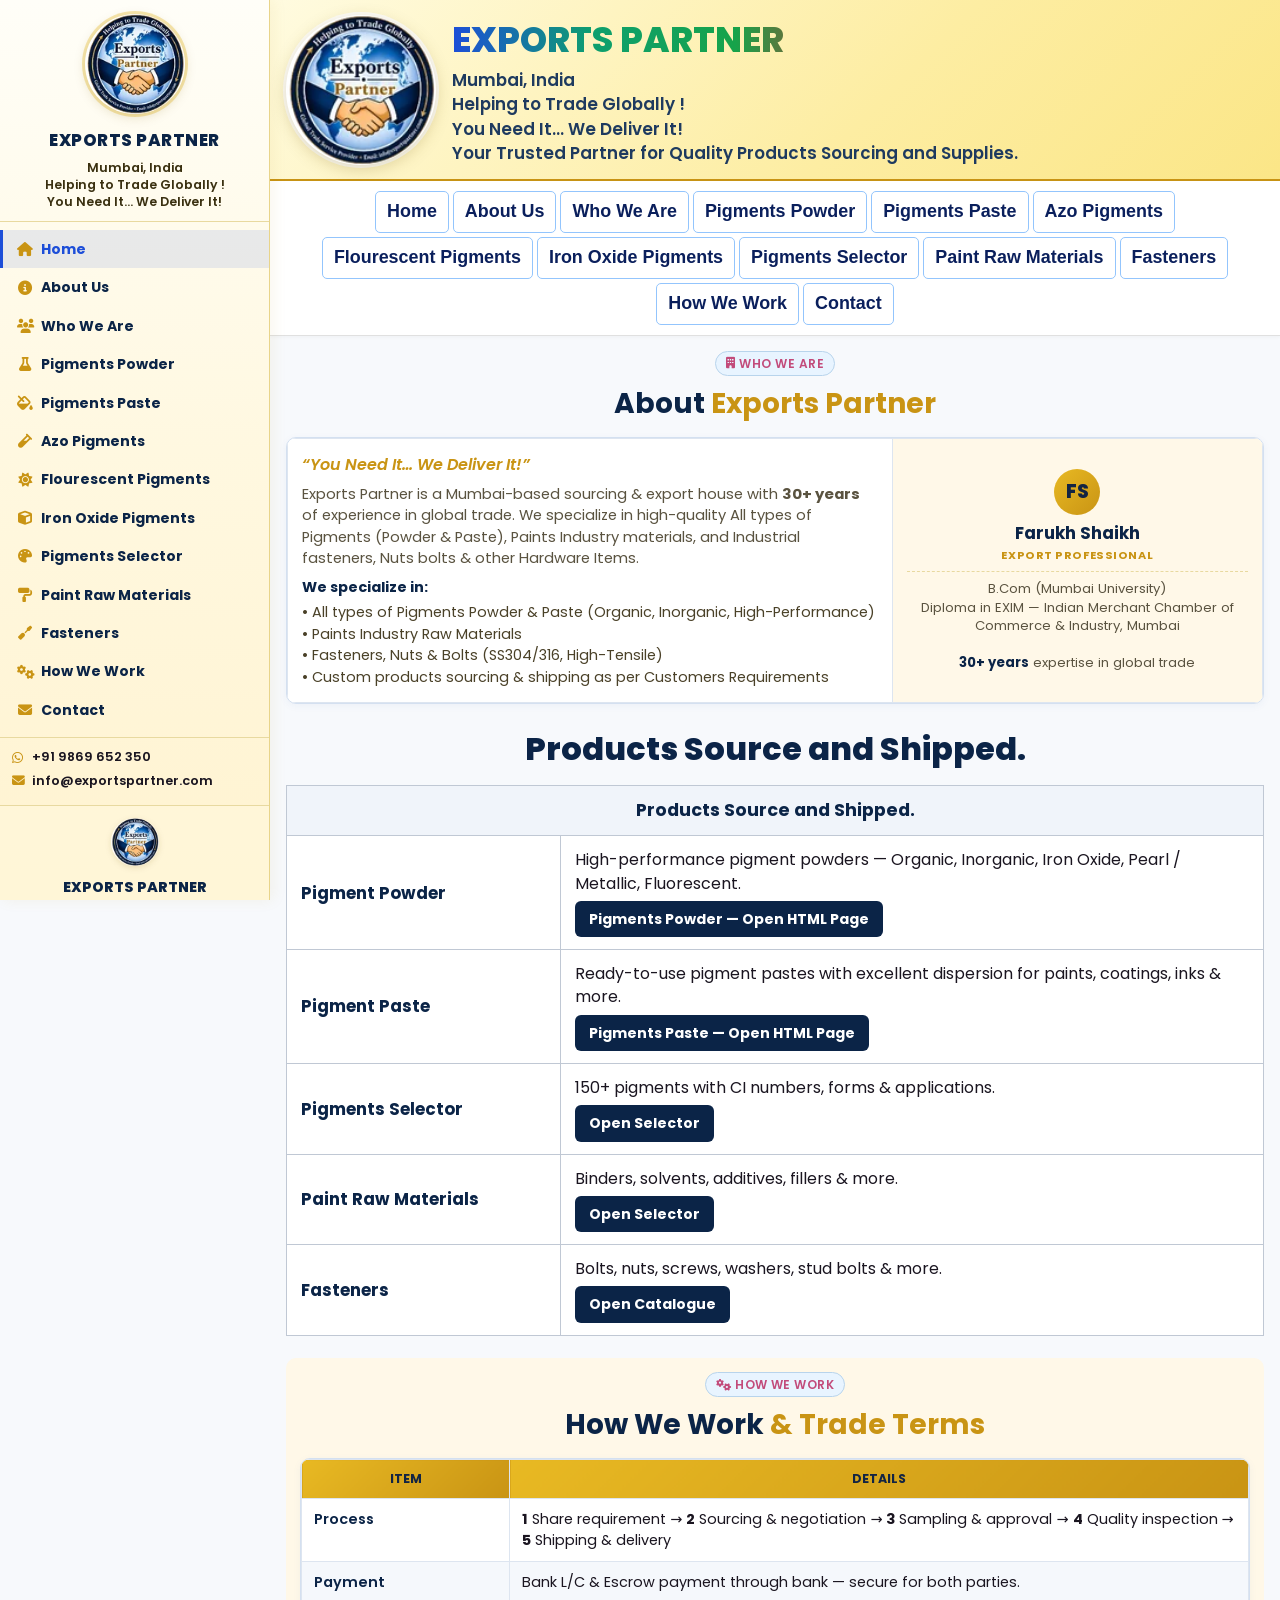
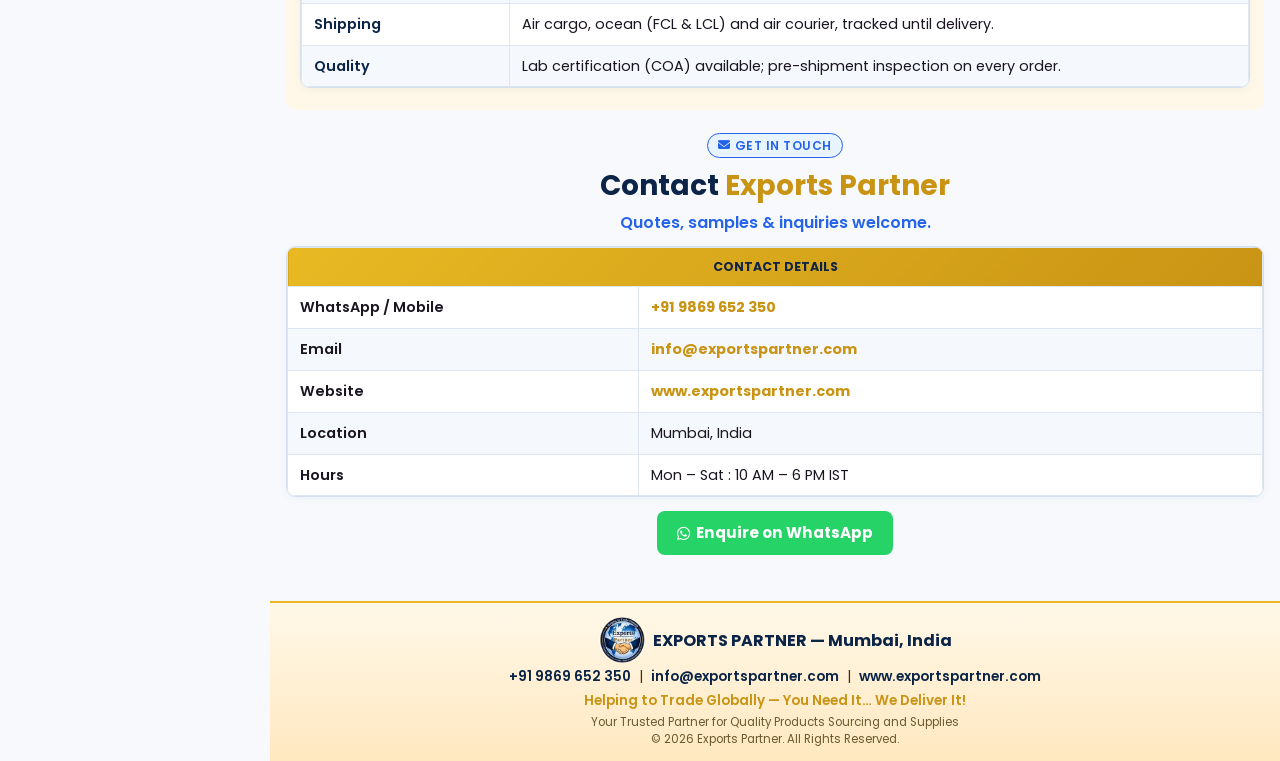
==== commit d4b3eebb: "Add files via upload" ====
--- a/Index.html
+++ b/Index.html
@@ -1,928 +1,593 @@
 <!DOCTYPE html>
 <html lang="en">
 <head>
-<meta charset="UTF-8"/>
-<meta name="viewport" content="width=device-width, initial-scale=1.0"/>
-<title>Exports Partner — Your Trusted Source for Quality Products | Mumbai, India</title>
-<meta name="description" content="Exports Partner — India-based sourcing & export service provider. 30+ years experience. Helping to Trade Globally!"/>
-<link rel="icon" href="logo.png"/>
-<link rel="preconnect" href="https://fonts.googleapis.com">
-<link href="https://fonts.googleapis.com/css2?family=Poppins:ital,wght@0,300;0,400;0,500;0,600;0,700;0,800;1,400;1,600;1,700;1,800&display=swap" rel="stylesheet">
-<link rel="stylesheet" href="https://cdnjs.cloudflare.com/ajax/libs/font-awesome/6.5.0/css/all.min.css"/>
-<script>
-const LOGO_BASE64 = "";
-const LOGO_FILES=['logo.png','logo.jpg','logo.jpeg','logo.webp'];
-document.addEventListener('DOMContentLoaded',()=>{
-  const lList=LOGO_BASE64?[LOGO_BASE64,...LOGO_FILES]:LOGO_FILES;
-  if(LOGO_BASE64){const f=document.querySelector('link[rel="icon"]');if(f)f.href=LOGO_BASE64;}
-  document.querySelectorAll('img[data-logo]').forEach(img=>{
-    const fail=()=>{
-      const NS='http://www.w3.org/2000/svg';
-      const s=document.createElementNS(NS,'svg');
-      s.setAttribute('viewBox','0 0 240 240');
-      if(img.getAttribute('class'))s.setAttribute('class',img.getAttribute('class'));
-      const c=document.createElementNS(NS,'circle');
-      c.setAttribute('cx','120');c.setAttribute('cy','120');c.setAttribute('r','118');
-      c.setAttribute('fill','#fffdf4');c.setAttribute('stroke','#e8b923');c.setAttribute('stroke-width','6');
-      s.appendChild(c);img.replaceWith(s);
-    };
-    let i=0;img.src=lList[0];
-    img.addEventListener('error',()=>{i++;(i>=lList.length)?fail():img.src=lList[i];});
-  });
-});
-</script>
+<meta charset="UTF-8">
+<meta name="viewport" content="width=device-width, initial-scale=1.0, maximum-scale=5">
+<title>Exports Partner | India Export House — Mumbai</title>
+<meta name="description" content="Exports Partner — Mumbai export house. Pigments powder & paste, paint raw materials, fasteners. 30+ years experience.">
+<meta name="theme-color" content="#0b2447">
+<link rel="icon" href="[data-uri]" type="image/png">
+<link href="https://fonts.googleapis.com/css2?family=Poppins:wght@400;500;600;700;800&display=swap" rel="stylesheet">
+<link rel="stylesheet" href="https://cdnjs.cloudflare.com/ajax/libs/font-awesome/6.5.0/css/all.min.css">
 <style>
 *{margin:0;padding:0;box-sizing:border-box}
 :root{
-  --navy:#0b2447; --gold:#e8b923; --gold2:#f5c842; --goldd:#c99414;
-  --ink:#2b2410; --muted:#5a5340; --line:#d4e4f7; --tline:#c5d8ef;
-  --bg:#f8fbff; --cream:#eef6ff; --card:#fffef8;
-  --side-w:236px;
-  --shadow:0 2px 6px rgba(30,80,160,.07);
-  --blue:#2563eb;
-  --side-bg1:#ffe8f0; --side-bg2:#ffd6e4;
-}
-html{scroll-behavior:smooth;-webkit-text-size-adjust:100%}
-body{font-family:'Poppins',sans-serif;color:var(--ink);background:var(--bg);font-size:1rem;line-height:1.4}
+  --navy:#0b2447; --blue:#1a3a8a; --blue2:#1d4ed8;
+  --gold:#e8b923; --goldd:#c99414;
+  --ink:#1a1520; --muted:#5a5340; --side:270px;
+  --bg:#f7f9fc; --card:#ffffff;
+}
+html{scroll-behavior:smooth;-webkit-text-size-adjust:100%;overflow-x:hidden}
+body{font-family:Poppins,system-ui,sans-serif;color:var(--ink);background:var(--bg);display:flex;min-height:100vh;line-height:1.45;overflow-x:hidden;width:100%;max-width:100vw}
 a{text-decoration:none;color:inherit}
-ul{list-style:none}
-::selection{background:var(--gold);color:var(--navy)}
-section[id]{scroll-margin-top:5px}
-
-/* ================= SIDEBAR — light blue ================= */
-.sidebar{position:fixed;inset:0 auto 0 0;width:var(--side-w);
-  background:linear-gradient(180deg,var(--side-bg1),var(--side-bg2));
-  border-right:2px solid #e8a0b8;
-  display:flex;flex-direction:column;z-index:900;overflow-y:auto;
-  transition:transform .35s ease}
-.sidebar::-webkit-scrollbar{width:3px}
-.sidebar::-webkit-scrollbar-thumb{background:#e8a0b8;border-radius:3px}
-.side-logo{text-align:center;padding:6px 4px 0}
-.side-logo img,.side-logo svg{width:180px;height:180px;object-fit:contain;border-radius:50%;
-  image-rendering:-webkit-optimize-contrast;
-  filter:drop-shadow(0 2px 6px rgba(30,80,160,.18))}
-.side-tag{text-align:center;padding:2px 5px 5px;border-bottom:1px solid #f0c0d0}
-.side-tag h2{font-size:1.05rem;letter-spacing:.04em;color:var(--navy);line-height:1.15}
-.side-tag h2 span{color:var(--goldd)}
-.side-tag .loc{font-size:.88rem;color:#8a4a6a;margin:1px 0 1px}
-.side-tag .tag1{font-size:.88rem;font-weight:700;color:var(--goldd);font-style:italic}
-.side-tag .tag2{font-size:.88rem;font-weight:600;color:var(--navy);font-style:italic}
-.side-nav{padding:3px 4px}
-.side-nav a{display:flex;align-items:center;gap:7px;padding:6px 9px;border-radius:6px;
-  font-size:.86rem;font-weight:500;color:#6a3a55;transition:.2s;border:1px solid transparent;line-height:1.25}
-.side-nav a i{width:18px;text-align:center;color:#c24a7a;font-size:.9rem;flex-shrink:0}
-.side-nav a:hover{background:#ffd0e0;color:var(--navy);transform:translateX(2px)}
-.side-nav a.active{background:rgba(194,74,122,.12);border-color:#e88aa8;color:var(--navy)}
-.side-contact{margin-top:auto;padding:5px 7px 8px;border-top:1px solid #f0c0d0}
-.side-contact h4{font-size:.78rem;letter-spacing:.1em;text-transform:uppercase;color:#c24a7a;margin-bottom:3px}
-.c-btn{display:flex;align-items:center;gap:7px;background:#fff;border:1.5px solid #f0c0d0;
-  border-radius:6px;padding:5px 8px;margin-bottom:3px;font-size:.88rem;color:var(--navy);
-  font-weight:600;transition:.2s;line-height:1.2}
-.c-btn i{color:#c24a7a;width:16px;text-align:center;flex:none}
-.c-btn:hover{border-color:#e88aa8;background:#ffe0ec;transform:translateX(2px)}
-.c-hours{display:flex;align-items:center;gap:6px;margin-top:2px;font-size:.85rem;color:#8a4a6a}
-.c-hours i{color:#c24a7a}
-
-/* ================= MAIN ================= */
-.main{margin-left:var(--side-w);min-height:100vh}
-section{padding:6px 10px}
-.container{max-width:1120px;margin:0 auto}
-.kicker{display:inline-flex;align-items:center;gap:4px;background:#e8f4ff;color:#c24a7a;
-  font-weight:600;font-size:.82rem;letter-spacing:.06em;text-transform:uppercase;
-  padding:2px 10px;border-radius:50px;border:1px solid #b8d4ec}
-.sec-head{max-width:760px;margin:0 auto 4px;text-align:center}
-.sec-head h2{font-size:clamp(1.4rem,2.8vw,1.85rem);font-weight:700;color:var(--navy);margin:2px 0 1px}
+img{max-width:100%;height:auto}
+
+/* ===== SIDEBAR ===== */
+.sidebar{
+  width:var(--side);min-width:var(--side);
+  background:linear-gradient(180deg,#fffef8 0%,#fff8e0 50%,#fff3d0 100%);
+  position:fixed;top:0;left:0;bottom:0;overflow-y:auto;z-index:1000;
+  display:flex;flex-direction:column;
+  border-right:1px solid #e8d48a;
+  box-shadow:3px 0 14px rgba(180,140,20,.08);
+}
+.sb-logo{text-align:center;padding:14px 10px 10px;border-bottom:1px solid #e8d9a0}
+.sb-logo img{width:100px;height:100px;border-radius:50%;background:#fff;object-fit:contain;
+  box-shadow:0 3px 12px rgba(120,95,10,.18),0 0 0 3px rgba(232,185,35,.35)}
+.sb-title{font-size:1.05rem;font-weight:800;margin-top:8px;color:var(--navy);letter-spacing:.03em}
+.sb-branding{font-size:.78rem;color:#3a3010;font-weight:600;line-height:1.4;margin-top:6px}
+.sb-branding .line{display:block}
+.sb-nav{flex:1;padding:8px 0}
+.sb-nav a{
+  display:flex;align-items:center;gap:8px;padding:9px 14px;
+  font-size:.88rem;font-weight:700;color:#0b2447;
+  border-left:3px solid transparent;transition:.15s;
+}
+.sb-nav a:hover,.sb-nav a.active{background:rgba(29,78,216,.1);border-left-color:var(--blue2);color:var(--blue2)}
+.sb-nav a i{width:16px;color:var(--goldd);text-align:center;font-size:.88rem}
+.sb-contact{padding:10px 12px;border-top:1px solid #e8d9a0;font-size:.8rem}
+.sb-contact a{display:flex;align-items:center;gap:6px;margin-bottom:5px;font-weight:600;color:#1a1520}
+.sb-contact a:hover{color:var(--blue2)}
+.sb-contact i{color:var(--goldd);width:14px}
+.sb-footer{padding:12px 10px;text-align:center;border-top:1px solid #e8d9a0;background:rgba(255,248,220,.55)}
+.sb-footer img{width:48px;height:48px;border-radius:50%;background:#fff;margin-bottom:4px;
+  box-shadow:0 2px 6px rgba(120,95,10,.15)}
+.sb-footer .name{font-weight:800;font-size:.9rem;color:var(--navy)}
+.sb-footer .loc{font-size:.75rem;color:#5a4a20;font-weight:600;margin:2px 0}
+.sb-footer .slogan{font-size:.7rem;color:var(--goldd);font-weight:700;margin-top:4px;line-height:1.35}
+.sb-footer .tag{font-size:.65rem;color:#5a4a20;margin-top:4px;line-height:1.3}
+
+.menu-btn{
+  display:none;position:fixed;top:10px;left:10px;z-index:1100;
+  background:var(--navy);color:#fff;border:none;border-radius:8px;
+  width:44px;height:44px;font-size:1.15rem;cursor:pointer;
+  box-shadow:0 2px 10px rgba(0,0,0,.25);
+  -webkit-tap-highlight-color:transparent;
+  touch-action:manipulation;
+}
+.overlay{display:none;position:fixed;inset:0;background:rgba(0,0,0,.4);z-index:999}
+.main-wrap{margin-left:var(--side);flex:1;min-width:0;display:flex;flex-direction:column;min-height:100vh}
+
+/* Top branding */
+.topbar{
+  background:linear-gradient(135deg,#fffbe0,#fdeda2 60%,#fbe687);
+  border-bottom:2px solid var(--goldd);padding:14px 16px;
+}
+.topbar-inner{display:flex;align-items:center;gap:16px;flex-wrap:wrap;max-width:980px;margin:0 auto}
+.topbar img{
+  width:150px;height:150px;border-radius:50%;background:#fff;object-fit:contain;flex-shrink:0;
+  box-shadow:0 4px 16px rgba(120,95,10,.25),0 0 0 3px rgba(255,255,255,.9);
+}
+.topbar .brand{
+  font-size:clamp(1.5rem,3.2vw,2.2rem);font-weight:800;
+  background-image:linear-gradient(90deg,#1d4ed8,#0e9f6e,#16a34a,#dc2626,#d97706);
+  -webkit-background-clip:text;background-clip:text;color:transparent;
+}
+.topbar .loc{font-size:clamp(.95rem,2vw,1.05rem);font-weight:600;color:#1e3a5f;line-height:1.45;margin-top:3px}
+
+/* ===== MAIN NAV — single row, Black-Blue bold ===== */
+.main-nav{
+  background:#fff;
+  padding:10px 6px;
+  display:flex; flex-wrap:wrap; justify-content:center; align-items:center; gap:4px;
+  border-bottom:1px solid #e0e0e0;
+  position:sticky; top:0; z-index:50;
+  box-shadow:0 1px 4px rgba(0,0,0,.04);
+  overflow-x:auto; -webkit-overflow-scrolling:touch;
+  scrollbar-width:none;
+}
+.main-nav::-webkit-scrollbar{display:none}
+.main-nav a{
+  font-family:"Arial Narrow", Arial, sans-serif;
+  font-size:clamp(.95rem, 1.8vw, 1.12rem);
+  font-weight:700;
+  color:#0a1f5c;
+  background:#fff;
+  border:1.5px solid #93c5fd;
+  border-radius:5px;
+  padding:7px 11px;
+  white-space:nowrap;
+  cursor:pointer;
+  transition:.15s;
+  flex-shrink:0;
+}
+.main-nav a:hover, .main-nav a:focus{
+  background:#eff6ff;
+  border-color:#1d4ed8;
+  color:#1d4ed8;
+}
+
+.content{flex:1;padding:14px 16px 24px;max-width:1100px;width:100%;margin:0 auto}
+.kicker{
+  display:inline-flex;align-items:center;gap:4px;
+  background:#e8f4ff;color:#c24a7a;font-weight:600;
+  font-size:.75rem;letter-spacing:.04em;text-transform:uppercase;
+  padding:3px 10px;border-radius:50px;border:1px solid #b8d4ec;margin-bottom:4px;
+}
+.sec-head{text-align:center;margin:0 auto 12px;max-width:720px}
+.sec-head h2{font-size:clamp(1.35rem,2.8vw,1.75rem);font-weight:700;color:var(--navy);margin:4px 0}
 .sec-head h2 span{color:var(--goldd)}
-.sec-head p{color:var(--muted);font-size:.95rem;line-height:1.35}
-
-/* ============ HERO / MASTHEAD (table form) ============ */
-.brand-hero{padding:10px 10px 6px;
-  background:radial-gradient(880px 340px at 50% 18%,#fffbe0 0%,#fdeda2 55%,#fbe687 100%);
-  border-bottom:1px solid var(--line)}
-.mast-tbl{width:100%;max-width:1020px;margin:0 auto;border-collapse:collapse}
-.mast-tbl td{vertical-align:middle;padding:5px 10px}
-.mast-logo{width:190px;text-align:center}
-.mast-logo img{width:200px;height:200px;object-fit:contain;border-radius:50%;
-  background:#fff;box-shadow:0 4px 14px rgba(120,95,10,.22),0 0 0 4px rgba(255,255,255,.8);
-  image-rendering:-webkit-optimize-contrast}
-.mast-brand{text-align:left}
-.brand-name{font-size:clamp(1.65rem,3.6vw,2.45rem);font-weight:800;letter-spacing:.03em;line-height:1.05;
-  background-image:linear-gradient(90deg,#1d4ed8 0%,#0e9f6e 28%,#16a34a 45%,#dc2626 62%,#d97706 78%,#1d4ed8 100%);
-  -webkit-background-clip:text;background-clip:text;color:transparent}
-.brand-loc{font-size:1.08rem;font-weight:700;color:var(--blue);margin-top:3px}
-.mast-tags{text-align:right}
-.brand-t1{font-size:1.12rem;font-weight:800;line-height:1.25;
-  background-image:linear-gradient(90deg,#dc2626 0%,#16a34a 30%,#1d4ed8 60%,#d97706 100%);
-  -webkit-background-clip:text;background-clip:text;color:transparent}
-.brand-pill{display:inline-block;margin-top:5px;
-  background:linear-gradient(135deg,#facc15,#eab308);
-  border:1.5px solid #d9a520;border-radius:7px;
-  color:#1f2937;font-weight:800;font-size:1rem;
-  padding:4px 14px;box-shadow:0 2px 6px rgba(201,148,20,.18)}
-.mast-stats{text-align:center;padding:8px 4px 4px!important;font-size:.98rem;font-weight:600}
-.mast-stats b{font-size:1.25rem;font-weight:800}
-.mast-line{border:none;border-top:2.5px solid var(--goldd);margin:6px auto 4px;width:96%;display:block}
-.hero-stats{display:flex;max-width:820px;margin:4px auto 0;gap:4px}
-.hstat{flex:1;text-align:center;padding:2px 4px}
-.hstat .num{font-size:1.35rem;font-weight:800}
-.hstat .lbl{font-size:.88rem;font-weight:600;color:#3f3a2a}
-
-/* ---------- WHY STRIP ---------- */
-.strip{padding:3px 10px;border-bottom:1px solid var(--line)}
-.chips5{display:flex;flex-wrap:wrap;gap:4px;justify-content:center}
-.chip{display:inline-flex;align-items:center;gap:4px;background:#fff;border:1.5px solid var(--line);
-  padding:3px 11px;border-radius:50px;font-size:.92rem;font-weight:600;color:var(--navy);transition:.2s}
-.chip:hover{border-color:var(--gold);background:#fff3c4;transform:translateY(-1px)}
-
-/* ===== TABLES ===== */
-.tbl-wrap{border-radius:7px;box-shadow:var(--shadow);
-  border:1.5px solid var(--goldd);background:#fff;width:100%;overflow-x:auto;-webkit-overflow-scrolling:touch}
-table.data{width:100%;border-collapse:collapse;background:#fff;table-layout:auto;min-width:480px}
-table.data th,table.data td{border:1px solid var(--tline);padding:5px 9px;text-align:left;
-  font-size:.95rem;vertical-align:top;line-height:1.35}
-table.data thead th{background:linear-gradient(135deg,var(--gold),var(--goldd));color:#122443;
-  font-size:.88rem;letter-spacing:.03em;text-transform:uppercase;font-weight:700;text-align:center}
-table.data tbody tr:nth-child(even){background:#f0f7ff}
-table.data tbody tr:hover{background:#e0efff;transition:.15s}
-.tbl-note{margin-top:2px;font-size:.88rem;color:var(--muted);text-align:center;font-style:italic}
-
-/* --- Who We Are --- */
-.about-tbl .a-sec{width:62%}
-.about-tbl .a-side{width:38%;background:#f0f7ff}
-.a-promise{font-style:italic;font-weight:600;color:var(--goldd);font-size:1.02rem;margin-bottom:3px}
-.about-tbl p{color:var(--muted);font-size:.95rem;margin-bottom:3px}
-.a-spec{font-size:1.02rem;font-weight:700;color:var(--navy);margin:4px 0 2px}
-.a-list li{display:flex;gap:6px;margin-bottom:2px;font-size:.95rem;color:#4a4128;line-height:1.35}
-.a-list i{color:var(--goldd);margin-top:4px;font-size:.85rem}
-.a-side .avatar{width:42px;height:42px;margin:0 auto 3px;border-radius:50%;
-  background:linear-gradient(135deg,var(--gold),var(--goldd));display:grid;place-items:center;
-  font-size:1.1rem;color:#122443}
-.a-side h3{color:var(--navy);font-size:1.12rem;text-align:center}
-.a-side .role{font-size:.78rem;font-weight:700;letter-spacing:.06em;text-transform:uppercase;
-  color:var(--goldd);text-align:center;margin:1px 0 3px}
-.a-side .creds{font-size:.9rem;color:var(--muted);line-height:1.35;border-top:1px dashed var(--line);
-  padding-top:4px}
-.a-side .exp{display:block;margin:4px auto 0;width:fit-content;background:var(--cream);
-  border:1px solid var(--line);border-radius:50px;padding:2px 10px;
-  font-size:.88rem;font-weight:700;color:var(--navy)}
-.a-side .exp b{color:var(--goldd)}
-.a-side .bio{font-size:.9rem;color:var(--muted);line-height:1.35;margin-top:3px}
-
-td.sn{width:48px;text-align:center;font-weight:700;color:var(--goldd)}
-td.cat{font-weight:600;color:var(--navy)}
-td.cat i{color:var(--goldd);margin-right:6px;width:16px;text-align:center}
-a.w-link{color:var(--goldd);font-weight:800}
-a.w-link:hover{text-decoration:underline}
-
-/* ---------- CATALOGUE ---------- */
-.filter-bar{display:flex;gap:5px;align-items:center;flex-wrap:wrap;margin-bottom:2px}
-.filter-bar input{flex:1;min-width:160px;padding:5px 12px;border:1.5px solid var(--line);
-  border-radius:50px;font-family:inherit;font-size:.95rem;background:#fff;outline:none;transition:.2s}
-.filter-bar input:focus{border-color:var(--gold);box-shadow:0 0 0 3px rgba(232,185,35,.15)}
-.filter-bar .count{background:var(--navy);color:var(--gold);font-weight:700;font-size:.9rem;
-  padding:4px 12px;border-radius:50px;white-space:nowrap}
-.hint{font-size:.88rem;color:var(--muted);text-align:center;margin-bottom:2px;font-style:italic}
-.hint b{color:var(--goldd)}
-#catTable tbody tr{cursor:pointer;transition:.15s}
-#catTable tbody tr:hover{background:#d6ebff}
-.custom-cta{margin-top:6px;background:#fff;border:2px solid #7eb8e8;border-radius:12px;
-  padding:14px 18px;text-align:center;box-shadow:0 2px 10px rgba(30,80,160,.08)}
-.custom-cta h3{color:#0b2447;font-size:1.1rem;font-weight:700;margin-bottom:4px}
-.custom-cta h3 i{color:#e8b923;margin-right:6px}
-.custom-cta p{color:#5a5340;font-size:.92rem;margin:0 auto 10px;max-width:640px;line-height:1.4}
-.custom-cta .btn{background:#2563eb;color:#fff;border-radius:8px;padding:8px 22px;font-size:.95rem}
-.custom-cta .btn:hover{background:#1d4ed8;transform:translateY(-1px)}
-.btn{display:inline-flex;align-items:center;gap:6px;padding:6px 16px;border-radius:6px;
-  font-weight:700;font-size:.95rem;transition:.25s;cursor:pointer;border:none;font-family:inherit}
-.btn-navy{background:var(--navy);color:#fff}
-.btn-navy:hover{transform:translateY(-1px)}
-
-/* ---------- HOW WE WORK ---------- */
-.how-grid{display:grid;grid-template-columns:repeat(5,1fr);gap:8px;margin:8px 0 12px}
-.how-step{background:#fff;border:1.5px solid var(--line);border-radius:10px;padding:12px 8px;
-  text-align:center;box-shadow:var(--shadow);transition:.2s;position:relative}
-.how-step:hover{transform:translateY(-2px);border-color:var(--gold);box-shadow:0 4px 12px rgba(30,80,160,.12)}
-.how-step .num{width:32px;height:32px;margin:0 auto 6px;border-radius:50%;
-  background:linear-gradient(135deg,var(--gold),var(--goldd));color:#122443;
-  font-weight:800;font-size:1rem;display:grid;place-items:center}
-.how-step h4{color:var(--navy);font-size:.88rem;font-weight:700;margin-bottom:2px;line-height:1.25}
-.how-step p{color:var(--muted);font-size:.78rem;line-height:1.3;margin:0}
-.how-terms{display:grid;grid-template-columns:repeat(3,1fr);gap:10px;margin-top:6px}
-.term-card{background:#fff;border:1.5px solid var(--line);border-radius:10px;padding:14px 12px;
-  box-shadow:var(--shadow);transition:.2s}
-.term-card:hover{border-color:var(--gold);transform:translateY(-1px)}
-.term-card .ico{font-size:1.5rem;margin-bottom:6px;display:block}
-.term-card h4{color:var(--navy);font-size:.95rem;font-weight:700;margin-bottom:4px}
-.term-card p{color:var(--muted);font-size:.88rem;line-height:1.35;margin:0}
-.how-img-wrap{text-align:center;margin:8px 0 4px}
-.how-img-wrap img{max-width:100%;height:auto;border-radius:8px;border:1.5px solid var(--goldd);
-  box-shadow:var(--shadow)}
-
-/* ---------- WHY CARDS ---------- */
-.why-grid{display:grid;grid-template-columns:repeat(4,1fr);gap:10px;margin-top:4px}
-.why-card{background:#fff;border-radius:10px;padding:14px 12px;text-align:center;
-  box-shadow:0 2px 8px rgba(30,80,160,.07);border:1px solid #e0ecf8;transition:.2s}
-.why-card:hover{transform:translateY(-2px);box-shadow:0 4px 14px rgba(30,80,160,.12)}
-.why-card .ico{font-size:1.6rem;margin-bottom:6px;display:block}
-.why-card h4{color:#0b2447;font-size:.95rem;font-weight:700;margin-bottom:3px;line-height:1.25}
-.why-card p{color:#5a5340;font-size:.82rem;line-height:1.3;margin:0}
-@media(max-width:1024px){.why-grid{grid-template-columns:repeat(2,1fr);gap:8px}
-  .how-grid{grid-template-columns:repeat(3,1fr)}
-  .how-terms{grid-template-columns:1fr}}
-@media(max-width:500px){.why-grid{grid-template-columns:1fr;gap:6px}
-  .why-card{padding:12px 10px}.why-card h4{font-size:.9rem}.why-card p{font-size:.8rem}
-  .how-grid{grid-template-columns:1fr 1fr}}
-
-/* ---------- FOOTER LIGHT PINK ---------- */
-.site-footer{background:linear-gradient(180deg,#ffe8f0,#ffd6e4);color:#4a2a3a;padding:16px 12px;text-align:center;border-top:2px solid #e8a0b8}
-.site-footer .ft-brand{color:#0b2447;font-size:1.15rem;font-weight:700;margin-bottom:4px;display:flex;align-items:center;justify-content:center;gap:10px}
-.site-footer .ft-brand img{width:72px;height:72px;border-radius:50%;object-fit:contain;box-shadow:0 2px 8px rgba(0,0,0,.12)}
-.site-footer .ft-tag{font-size:.9rem;color:#6a3a55;margin-bottom:8px}
-.site-footer .ft-links{display:flex;flex-wrap:wrap;justify-content:center;gap:6px 14px;
-  font-size:.9rem;margin-bottom:8px}
-.site-footer .ft-links a{color:#0b2447;font-weight:500}
-.site-footer .ft-links a:hover{color:#c24a7a}
-.site-footer .ft-links i{margin-right:4px;color:#c24a7a}
-.site-footer .ft-slogan{color:#c99414;font-size:.88rem;font-weight:600}
-.site-footer .ft-copy{margin-top:6px;font-size:.78rem;color:#8a4a6a}
-
-/* Why table cards */
-.why-tbl{width:100%;border-collapse:separate;border-spacing:10px;table-layout:fixed}
-.why-tbl td{background:#fff;border:1px solid #e0ecf8;border-radius:10px;padding:14px 12px;
-  text-align:center;vertical-align:top;box-shadow:0 2px 8px rgba(30,80,160,.06)}
-.why-tbl td:hover{box-shadow:0 4px 12px rgba(30,80,160,.12);transform:translateY(-1px)}
-.why-tbl .w-ico{font-size:1.55rem;display:block;margin-bottom:6px}
-.why-tbl h4{color:#0b2447;font-size:.95rem;font-weight:700;margin:0 0 4px;line-height:1.25}
-.why-tbl p{color:#5a6a7a;font-size:.82rem;line-height:1.3;margin:0}
-@media(max-width:900px){
-  .why-tbl,.why-tbl tbody,.why-tbl tr,.why-tbl td{display:block;width:100%}
-  .why-tbl{border-spacing:0}
-  .why-tbl td{margin-bottom:8px}
-}
-
-/* ---------- CONTACT ---------- */
-.contact-stack{display:flex;flex-direction:column;gap:5px}
-a.c-lnk{transition:.15s}
-a.c-lnk:hover{color:var(--goldd)}
-td.method{font-weight:600;color:var(--navy);width:28%}
-td.method i{color:var(--goldd);margin-right:6px;width:16px;text-align:center}
-
-/* ----- ENQUIRY FORM ----- */
-.form-tbl{width:100%;border-collapse:collapse;background:#fff;min-width:0}
-.form-tbl td{border:1px solid var(--tline);padding:4px 8px;vertical-align:middle}
-.form-tbl td.lbl{width:28%;font-weight:600;color:var(--navy);font-size:.95rem;background:#f0f7ff}
-.form-tbl td.lbl i{color:var(--goldd);margin-right:6px;width:15px;text-align:center}
-.form-tbl input,.form-tbl textarea{width:100%;padding:5px 10px;border:1px solid #c5d8ef;
-  border-radius:5px;font-family:inherit;font-size:.95rem;color:var(--ink);background:#fff;
-  transition:.2s;outline:none;resize:vertical}
-.form-tbl input:focus,.form-tbl textarea:focus{border-color:var(--gold);
-  box-shadow:0 0 0 3px rgba(232,185,35,.15)}
-.form-actions{border:1px solid var(--tline);border-top:none;padding:5px;text-align:center;background:#f8fbff}
-.form-msg{display:none;margin-top:3px;background:#e8f7ee;border:1px solid #b6e2c8;color:#1d7a3e;
-  padding:5px 10px;border-radius:6px;font-size:.92rem}
-
-/* ===== FOOTER ===== */
-footer{padding:4px 10px 6px}
-.foot-tbl{width:100%;border-collapse:collapse}
-.foot-tbl th,.foot-tbl td{border:1px solid var(--tline);padding:5px 9px;text-align:center}
-.foot-tbl thead th{background:linear-gradient(135deg,var(--gold),var(--goldd));color:#122443;
-  font-size:1.1rem;letter-spacing:.03em;text-transform:uppercase;font-weight:800}
-.foot-tbl tbody td{background:#f8fbff;color:#4a4128;font-size:.95rem;font-weight:600}
-.foot-tbl tfoot td{background:#eef6ff;color:#5a5340;font-size:.88rem}
-
-/* ---------- REVEAL ---------- */
-.reveal{opacity:0;transform:translateY(6px);transition:opacity .3s ease,transform .3s ease}
-.reveal.visible{opacity:1;transform:none}
-.menu-btn{display:none;position:fixed;top:6px;left:6px;z-index:1400;width:40px;height:40px;
-  border-radius:7px;border:1.5px solid #e88aa8;background:#d46a90;color:#fff;
-  font-size:1rem;cursor:pointer;box-shadow:0 2px 6px rgba(30,80,160,.22)}
-.overlay{display:none;position:fixed;inset:0;background:rgba(20,40,70,.4);z-index:850;backdrop-filter:blur(2px)}
-
-/* ===== TABLET ===== */
-@media(max-width:1024px){
-  .sidebar{transform:translateX(-105%);width:250px}
-  .sidebar.open{transform:none}
-  .menu-btn{display:grid;place-items:center}
+.section{margin-bottom:22px}
+
+.tbl-wrap{
+  border-radius:10px;border:1px solid #d4e0f0;background:var(--card);
+  overflow-x:auto;margin:8px 0;box-shadow:0 2px 8px rgba(30,80,160,.05);
+}
+table.data{width:100%;border-collapse:collapse;min-width:0}
+table.data th,table.data td{border:1px solid #dde5f0;padding:10px 12px;text-align:left;font-size:.9rem;vertical-align:top}
+table.data thead th{
+  background:linear-gradient(135deg,var(--gold),var(--goldd));
+  color:#122443;font-size:.78rem;text-transform:uppercase;font-weight:700;text-align:center;
+}
+table.data tbody tr:nth-child(even){background:#f5f8fc}
+table.data tbody tr:hover{background:#eef3fa}
+
+.prod-table{width:100%;border-collapse:collapse;margin:8px 0 12px;background:#fff;font-size:1rem}
+.prod-table th,.prod-table td{border:1px solid #c0c8d4;padding:12px 14px;text-align:left;vertical-align:middle}
+.prod-table th{background:#f0f4fa;font-weight:700;font-size:1.1rem;color:var(--navy);text-align:center}
+.prod-table .title-cell{font-weight:700;font-size:1.05rem;color:var(--navy);width:28%}
+.prod-table .open-link{
+  display:inline-block;margin-top:6px;padding:8px 14px;
+  background:var(--navy);color:#fff!important;font-weight:700;font-size:.88rem;
+  border-radius:6px;cursor:pointer;transition:.15s;
+}
+.prod-table .open-link:hover{background:var(--goldd);color:var(--navy)!important}
+.prod-table tr:hover{background:#f8fafc}
+
+.btn{display:inline-flex;align-items:center;gap:6px;padding:11px 20px;border-radius:8px;
+  font-weight:700;font-size:.95rem;border:none;cursor:pointer;font-family:inherit}
+.btn-wa{background:#25d366;color:#fff}
+.btn-wa:hover{background:#1da851}
+
+.site-footer{
+  background:linear-gradient(180deg,#fff8e8,#ffe8c0);
+  text-align:center;padding:14px 12px;border-top:2px solid #e8b923;margin-top:auto;color:#3a3010;
+}
+.ft-brand{display:flex;align-items:center;justify-content:center;gap:8px;font-size:1rem;font-weight:700;color:var(--navy);margin-bottom:4px;flex-wrap:wrap}
+.ft-brand img{width:46px;height:46px;border-radius:50%;background:#fff}
+.ft-links{font-size:.85rem;margin:4px 0;display:flex;flex-wrap:wrap;justify-content:center;gap:4px}
+.ft-links a{color:var(--navy);font-weight:600;margin:0 4px}
+.ft-slogan{color:var(--goldd);font-size:.85rem;font-weight:600;margin-top:3px}
+.ft-copy{font-size:.72rem;color:#6a5a30;margin-top:3px}
+
+.subpage{display:none;position:fixed;inset:0;z-index:2000;background:#fff}
+.subpage.active{display:block}
+.subpage iframe{width:100%;height:100%;border:none}
+.back-btn{
+  position:fixed;top:10px;right:12px;z-index:2010;
+  background:var(--navy);color:#fff;padding:8px 14px;border-radius:7px;
+  font-weight:600;font-size:.85rem;cursor:pointer;border:none;
+  box-shadow:0 2px 8px rgba(0,0,0,.2);
+}
+.back-btn:hover{background:var(--gold);color:var(--navy)}
+
+/* ===== MOBILE / TABLET RESPONSIVE ===== */
+@media (max-width:900px){
+  .sidebar{
+    transform:translateX(-100%);
+    transition:transform .28s ease;
+    width:min(280px,86vw);
+    min-width:0;
+    max-width:280px;
+    -webkit-overflow-scrolling:touch;
+  }
+  .sidebar.open{transform:translateX(0);box-shadow:4px 0 24px rgba(0,0,0,.2)}
+  .main-wrap{margin-left:0;width:100%;max-width:100vw}
+  .menu-btn{
+    display:flex;align-items:center;justify-content:center;
+    top:max(10px,env(safe-area-inset-top));
+    left:max(10px,env(safe-area-inset-left));
+  }
   .overlay.show{display:block}
-  .main{margin-left:0}
-  section{padding:5px 7px}
-  .strip{padding:2px 7px}
-  .brand-hero{padding:6px 7px 4px}
-  .mast-tbl,.mast-tbl tbody,.mast-tbl tr,.mast-tbl td{display:block;width:100%}
-  .mast-logo{text-align:center;padding-bottom:6px;width:100%}
-  .mast-logo img{width:170px;height:170px}
-  .mast-brand,.mast-tags{text-align:center}
-  .brand-name{font-size:clamp(1.6rem,6vw,2.2rem)}
-  .brand-loc{font-size:1rem}
-  .brand-t1{font-size:1.05rem}
-  .brand-pill{font-size:.95rem;padding:2px 11px}
-  .mast-stats{font-size:.9rem}
-  .side-logo img,.side-logo svg{width:165px;height:165px}
-  .sec-head h2{font-size:clamp(1.25rem,3.5vw,1.6rem)}
-  .sec-head p{font-size:.9rem}
-  table.data{min-width:440px}
-  table.data th,table.data td{padding:4px 7px;font-size:.9rem}
-  .custom-cta{flex-direction:column;text-align:center}
-  .custom-cta h3{font-size:.98rem}
-  .custom-cta p{font-size:.88rem}
-  .btn{font-size:.9rem;padding:6px 14px}
-}
-
-/* ===== MOBILE ===== */
-@media(max-width:760px){
-  body{font-size:.95rem}
-  section{padding:4px 5px}
-  .brand-hero{padding:5px 5px 3px}
-  .mast-logo img{width:160px;height:160px}
-  .hero-logo{width:160px;height:160px}
-  .brand-name{font-size:clamp(1.45rem,7vw,1.95rem)}
-  .brand-loc{font-size:.95rem}
-  .brand-t1{font-size:.98rem}
-  .brand-pill{font-size:.88rem;padding:2px 9px}
-  .hstat .num{font-size:1.25rem}
-  .hstat .lbl{font-size:.8rem}
-  .chip{font-size:.85rem;padding:2px 9px}
-  .kicker{font-size:.75rem;padding:2px 8px}
-  .sec-head h2{font-size:clamp(1.2rem,4.5vw,1.45rem)}
-  .sec-head p{font-size:.88rem}
-  .about-tbl .a-sec,.about-tbl .a-side{display:block;width:100%!important}
-  .about-tbl,.about-tbl tbody,.about-tbl tr{display:block}
-  .about-tbl thead{display:none}
-  .about-tbl .a-side{border-top:1px solid var(--tline);padding-top:5px;margin-top:3px}
-  .a-promise{font-size:.95rem}
-  .about-tbl p,.a-list li{font-size:.9rem}
-  .a-spec{font-size:.95rem}
-  .a-side h3{font-size:1.05rem}
-  .a-side .creds,.a-side .bio{font-size:.88rem}
-  table.data{min-width:0;display:block}
+  .topbar{padding:12px 14px 12px 56px}
+  .topbar-inner{flex-direction:column;text-align:center;gap:10px}
+  .topbar img{width:110px;height:110px}
+  .topbar .brand{font-size:clamp(1.25rem,5vw,1.75rem)}
+  .main-nav{
+    flex-wrap:nowrap;
+    justify-content:flex-start;
+    padding:8px 10px;
+    gap:6px;
+    -webkit-overflow-scrolling:touch;
+  }
+  .main-nav a{
+    font-size:.82rem;
+    padding:8px 12px;
+    white-space:nowrap;
+    flex-shrink:0;
+    min-height:40px;
+    display:inline-flex;
+    align-items:center;
+  }
+  .content{padding:12px 12px 28px;max-width:100%}
+  .section{margin-bottom:18px}
+  .sec-head h2{font-size:clamp(1.25rem,4.5vw,1.75rem)}
+  /* Product table → stacked cards */
+  .prod-table{display:block}
+  .prod-table thead{display:none}
+  .prod-table tbody{display:block}
+  .prod-table tr{
+    display:block;
+    border:1px solid #d0d8e0;
+    border-radius:10px;
+    margin-bottom:12px;
+    background:#fff;
+    overflow:hidden;
+    box-shadow:0 1px 4px rgba(0,0,0,.04);
+  }
+  .prod-table td{display:block;width:100%;border:none;padding:10px 14px}
+  .prod-table .title-cell{
+    width:100%;
+    display:block;
+    border-bottom:1px solid #e8eef5;
+    padding:12px 14px;
+    font-size:1rem;
+    background:linear-gradient(135deg,#fff8e0,#fdeda2);
+  }
+  .prod-table .open-link{display:inline-block;margin-top:8px;padding:10px 14px;min-height:44px}
+  /* Data tables: stack 2-col layouts */
+  .tbl-wrap{overflow-x:visible;border-radius:10px}
+  table.data{min-width:0!important;font-size:.88rem;display:block}
   table.data thead{display:none}
-  table.data tbody,table.data tr,table.data td{display:block;width:100%}
-  table.data tr{border:1px solid var(--tline);border-radius:6px;margin-bottom:4px;padding:3px 0;background:#fff}
-  table.data tbody tr:nth-child(even){background:#f0f7ff}
-  table.data td{border:none;border-bottom:1px solid #eef4fb;padding:3px 9px;font-size:.9rem}
-  table.data td:last-child{border-bottom:none}
-  table.data td.sn{font-size:.85rem;padding-bottom:0}
-  table.data td.cat{font-size:.95rem;padding-top:1px}
-  table.data td::before{display:block;font-size:.72rem;font-weight:700;color:#c24a7a;text-transform:uppercase;letter-spacing:.03em;margin-bottom:1px}
-  #catTable td:nth-child(2)::before{content:"Category"}
-  #catTable td:nth-child(3)::before{content:"Products"}
-  #catTable td:nth-child(4)::before{content:"Application"}
-  #catTable td:nth-child(5)::before{content:"Industry"}
-  #catTable td.sn::before{content:none}
-  .filter-bar input{font-size:.9rem;min-width:120px;padding:5px 10px}
-  .filter-bar .count{font-size:.85rem;padding:3px 9px}
-  .hint{font-size:.82rem}
-  .custom-cta h3{font-size:.95rem}
-  .custom-cta p{font-size:.85rem}
-  .btn{font-size:.9rem;width:100%;justify-content:center}
-  .form-tbl,.form-tbl tbody,.form-tbl tr,.form-tbl td{display:block;width:100%}
-  .form-tbl thead{display:none}
-  .form-tbl td.lbl{width:100%;background:#e8f4ff;padding:3px 9px 1px;border-bottom:none;font-size:.9rem}
-  .form-tbl td:not(.lbl){padding:2px 9px 5px;border-top:none}
-  .form-tbl input,.form-tbl textarea{font-size:.9rem;padding:5px 9px}
-  td.method{width:100%}
-  .foot-tbl thead th{font-size:.95rem}
-  .foot-tbl tbody td{font-size:.88rem}
-  .foot-tbl tfoot td{font-size:.82rem}
-  .side-nav a{font-size:.95rem;padding:7px 10px}
-  .c-btn{font-size:.88rem}
-  .side-logo img,.side-logo svg{width:155px;height:155px}
-  .how-grid{grid-template-columns:1fr}
-  .how-terms{grid-template-columns:1fr}
-}
-
-/* ===== SMALL PHONES ===== */
-@media(max-width:400px){
-  .mast-logo img{width:145px;height:145px}
-  .hero-logo{width:145px;height:145px}
-  .brand-name{font-size:1.35rem}
-  .brand-loc,.brand-t1{font-size:.9rem}
-  .brand-pill{font-size:.82rem}
-  .chip{font-size:.8rem;padding:2px 7px}
-  .hstat .num{font-size:1.15rem}
-  .hstat .lbl{font-size:.75rem}
+  table.data tbody{display:block}
+  table.data tr{display:block;border-bottom:1px solid #dde5f0}
+  table.data td{
+    display:block;
+    width:100%!important;
+    border:none;
+    border-bottom:1px solid #eef2f7;
+    padding:10px 14px;
+  }
+  table.data td[style*="width"]{width:100%!important}
+  .btn{min-height:44px;padding:12px 18px;width:100%;max-width:320px;justify-content:center}
+  .site-footer{padding:16px 12px}
+  .ft-links{flex-direction:column;gap:8px}
+  .back-btn{
+    top:max(10px,env(safe-area-inset-top));
+    right:max(12px,env(safe-area-inset-right));
+    min-height:44px;
+    padding:10px 16px;
+  }
+  .subpage iframe{width:100%;height:100%;border:none}
+  .sb-nav a{padding:12px 16px;min-height:44px;font-size:.92rem}
+  .sb-contact a{padding:8px 0;min-height:40px}
+}
+@media (max-width:600px){
+  .topbar img{width:96px;height:96px}
+  .topbar{padding:10px 12px 10px 52px}
+  .content{padding:10px 10px 24px}
+  .main-nav a{font-size:.78rem;padding:8px 10px}
+  table.data td,table.data th{font-size:.85rem;padding:9px 12px}
+  .prod-table .title-cell{font-size:.95rem}
+}
+@media (max-width:380px){
+  .topbar img{width:80px;height:80px}
+  .topbar .brand{font-size:1.15rem}
+  .menu-btn{width:40px;height:40px;font-size:1.05rem}
+  .main-nav a{font-size:.74rem;padding:7px 8px}
 }
 </style>
 </head>
 <body>
-
-<button class="menu-btn" id="menuBtn" aria-label="Menu"><i class="fas fa-bars"></i></button>
+<button class="menu-btn" id="menuBtn" aria-label="Open menu"><i class="fas fa-bars"></i></button>
 <div class="overlay" id="overlay"></div>
 
-<!-- ==================== SIDEBAR ==================== -->
 <aside class="sidebar" id="sidebar">
-  <div class="side-logo"><img data-logo src="logo.png" alt="Exports Partner Logo"></div>
-  <div class="side-tag">
-    <h2>EXPORTS PARTNER</h2>
-    <p class="loc">📍 Mumbai, India</p>
-    <p class="tag1">"Helping to Trade Globally !"</p>
-    <p class="tag2">"You need it ! We Deliver it !"</p>
+  <div class="sb-logo">
+    <img src="[data-uri]" alt="Exports Partner — India Export House Logo, Mumbai" width="100" height="100">
+    <div class="sb-title">EXPORTS PARTNER</div>
+    <div class="sb-branding">
+      <span class="line">Mumbai, India</span>
+      <span class="line">Helping to Trade Globally !</span>
+      <span class="line">You Need It… We Deliver It!</span>
+    </div>
   </div>
-
-  <nav class="side-nav" id="sideNav">
-    <a href="#home" class="active"><i class="fas fa-house"></i> Home</a>
-    <a href="#about"><i class="fas fa-users"></i> About Us</a>
-    <a href="#products"><i class="fas fa-boxes-stacked"></i> Products We Source &amp; Supply</a>
-    <a href="#industries"><i class="fas fa-industry"></i> Industries We Serve</a>
-    <a href="#how-we-work"><i class="fas fa-cogs"></i> How We Work &amp; Trade Terms</a>
-    <a href="#why"><i class="fas fa-award"></i> Why Choose Exports Partner?</a>
-    <a href="#contact"><i class="fas fa-envelope"></i> Contact</a>
+  <nav class="sb-nav">
+    <a href="#" class="active" onclick="goHome();return false;"><i class="fas fa-home"></i> Home</a>
+    <a href="#about" onclick="goSection('about');return false;"><i class="fas fa-info-circle"></i> About Us</a>
+    <a href="#about" onclick="goSection('about');return false;"><i class="fas fa-users"></i> Who We Are</a>
+    <a href="#" onclick="openInNewTab('powder');return false;"><i class="fas fa-flask"></i> Pigments Powder</a>
+    <a href="#" onclick="openInNewTab('paste');return false;"><i class="fas fa-fill-drip"></i> Pigments Paste</a>
+    <a href="#" onclick="openInNewTab('azo');return false;"><i class="fas fa-vial"></i> Azo Pigments</a>
+    <a href="#" onclick="openInNewTab('fluorescent');return false;"><i class="fas fa-sun"></i> Flourescent Pigments</a>
+    <a href="#" onclick="openInNewTab('ironoxide');return false;"><i class="fas fa-cube"></i> Iron Oxide Pigments</a>
+    <a href="#" onclick="openInNewTab('pigments');return false;"><i class="fas fa-palette"></i> Pigments Selector</a>
+    <a href="#" onclick="openInNewTab('paint');return false;"><i class="fas fa-paint-roller"></i> Paint Raw Materials</a>
+    <a href="#" onclick="openInNewTab('fasteners');return false;"><i class="fas fa-screwdriver"></i> Fasteners</a>
+    <a href="#how" onclick="goSection('how');return false;"><i class="fas fa-cogs"></i> How We Work</a>
+    <a href="#contact" onclick="goSection('contact');return false;"><i class="fas fa-envelope"></i> Contact</a>
   </nav>
-
-  <div class="side-contact">
-    <h4>Contact Info</h4>
-    <p style="font-weight:700;color:var(--navy);font-size:.92rem;margin-bottom:2px">EXPORTS PARTNER</p>
-    <p class="loc" style="margin-bottom:4px">📍 Mumbai, India</p>
-    <a class="c-btn" href="https://wa.me/919869652350" target="_blank" rel="noopener">
-      <i class="fab fa-whatsapp"></i><span>WhatsApp / Mobile<br>+91 9869 652 350</span></a>
-    <a class="c-btn" href="mailto:info@exportspartner.com">
-      <i class="fas fa-envelope"></i><span>info@exportspartner.com</span></a>
-    <a class="c-btn" href="https://www.exportspartner.com" target="_blank" rel="noopener">
-      <i class="fas fa-globe"></i><span>www.exportspartner.com</span></a>
-    <p class="c-hours"><i class="fas fa-clock"></i> Mon – Sat : 10 AM – 6 PM</p>
+  <div class="sb-contact">
+    <a href="https://wa.me/919869652350" target="_blank" rel="noopener"><i class="fab fa-whatsapp"></i> +91 9869 652 350</a>
+    <a href="mailto:info@exportspartner.com"><i class="fas fa-envelope"></i> info@exportspartner.com</a>
+  </div>
+  <div class="sb-footer">
+    <img src="[data-uri]" alt="Exports Partner — Global Sourcing and Supply Export House Logo" width="48" height="48">
+    <div class="name">EXPORTS PARTNER</div>
+    <div class="loc">Mumbai, India</div>
+    <div class="slogan">Helping to Trade Globally !<br>You Need It… We Deliver It!</div>
+    <div class="tag">Your Trusted Partner for Quality Products Sourcing and Supplies.</div>
   </div>
 </aside>
 
-<!-- ==================== MAIN — hero is the top letterhead / Masthead ==================== -->
-<main class="main">
-
-  <!-- ===== TOP LETTERHEAD / MASTHEAD (Table Form) ===== -->
-  <section class="brand-hero" id="home">
-    <table class="mast-tbl">
-      <tr>
-        <td class="mast-logo" rowspan="2">
-          <img data-logo src="logo.png" alt="Exports Partner Logo">
-        </td>
-        <td class="mast-brand">
-          <h1 class="brand-name">EXPORTS PARTNER</h1>
-          <p class="brand-loc">Mumbai, India</p>
-        </td>
-        <td class="mast-tags">
-          <p class="brand-t1">Helping to Trade Globally !</p>
-          <span class="brand-pill">You need it ! We Deliver it !</span>
-        </td>
-      </tr>
-      <tr>
-        <td colspan="2" class="mast-stats">
-          <b style="color:#f97316">30+</b> Years Experience &nbsp;:&nbsp;
-          <b style="color:#2563eb">Reliable</b> Supplier Network &nbsp;:&nbsp;
-          <b style="color:#9333ea">Global</b> Export Reach
-        </td>
-      </tr>
-    </table>
-    <hr class="mast-line">
-  </section>
-
-  <!-- ===== WHO WE ARE ===== -->
-  <section id="about" style="background:var(--cream)">
-    <div class="container">
-      <div class="sec-head reveal">
-        <span class="kicker"><i class="fas fa-users"></i> Who We Are</span>
-        <h2>About <span>Us</span></h2>
-      </div>
-      <div class="tbl-wrap reveal">
-        <table class="data about-tbl">
-          <thead>
-            <tr><th colspan="2">Who We Are · Thirty Years of Kept Promises</th></tr>
-          </thead>
+<div class="main-wrap" id="mainWrap">
+  <div class="topbar">
+    <div class="topbar-inner">
+      <img src="[data-uri]" alt="Exports Partner Logo" width="150" height="150">
+      <div>
+        <div class="brand">EXPORTS PARTNER</div>
+        <div class="loc">
+          Mumbai, India<br>
+          Helping to Trade Globally !<br>
+          You Need It… We Deliver It!<br>
+          Your Trusted Partner for Quality Products Sourcing and Supplies.
+        </div>
+      </div>
+    </div>
+  </div>
+
+  <!-- Single-row nav: Black-Blue bold -->
+  <nav class="main-nav">
+    <a href="#" onclick="goHome();return false;">Home</a>
+    <a href="#about" onclick="goSection('about');return false;">About Us</a>
+    <a href="#about" onclick="goSection('about');return false;">Who We Are</a>
+    <a href="#" onclick="openInNewTab('powder');return false;">Pigments Powder</a>
+    <a href="#" onclick="openInNewTab('paste');return false;">Pigments Paste</a>
+    <a href="#" onclick="openInNewTab('azo');return false;">Azo Pigments</a>
+    <a href="#" onclick="openInNewTab('fluorescent');return false;">Flourescent Pigments</a>
+    <a href="#" onclick="openInNewTab('ironoxide');return false;">Iron Oxide Pigments</a>
+    <a href="#" onclick="openInNewTab('pigments');return false;">Pigments Selector</a>
+    <a href="#" onclick="openInNewTab('paint');return false;">Paint Raw Materials</a>
+    <a href="#" onclick="openInNewTab('fasteners');return false;">Fasteners</a>
+    <a href="#how" onclick="goSection('how');return false;">How We Work</a>
+    <a href="#contact" onclick="goSection('contact');return false;">Contact</a>
+  </nav>
+
+  <div class="content">
+    <section id="about" class="section">
+      <div class="sec-head">
+        <span class="kicker"><i class="fas fa-building"></i> Who We Are</span>
+        <h2>About <span>Exports Partner</span></h2>
+      </div>
+      <div class="tbl-wrap">
+        <table class="data">
           <tbody>
             <tr>
-              <td class="a-sec">
-                <div class="a-promise">"Thirty years of kept promises."</div>
-                <p>Exports Partner is a professional India-based sourcing and export service provider
-                   dedicated to helping overseas buyers procure products from reliable Indian suppliers.
-                   A Mumbai-based sourcing and trading house with <b>30+ years of experience</b>, a reliable
-                   supplier network and a global export reach.</p>
-                <p>Quality products are backed with <b>lab certification</b>, offered at the <b>best prices</b>,
-                   and sampling is offered before you commit to volume. Business terms run on
-                   <b>Bank L/C &amp; Escrow payment thru bank</b> — and global delivery moves via
-                   <b>air cargo, ocean ship &amp; air courier</b>.</p>
-                <div class="a-spec">✅ What We Specialize In</div>
-                <ul class="a-list">
-                  <li><i class="fas fa-circle-check"></i> Product sourcing from verified manufacturers</li>
-                  <li><i class="fas fa-circle-check"></i> Factory coordination &amp; negotiations</li>
-                  <li><i class="fas fa-circle-check"></i> Quality inspection &amp; packaging supervision</li>
-                  <li><i class="fas fa-circle-check"></i> Export documentation &amp; shipment handling</li>
-                  <li><i class="fas fa-circle-check"></i> Complete order fulfillment support</li>
+              <td style="width:62%;padding:14px">
+                <p style="font-style:italic;font-weight:600;color:var(--goldd);margin-bottom:8px;font-size:1rem">“You Need It… We Deliver It!”</p>
+                <p style="color:var(--muted);margin-bottom:8px;font-size:.92rem">Exports Partner is a Mumbai-based sourcing &amp; export house with <b>30+ years</b> of experience in global trade. We specialize in high-quality All types of Pigments (Powder &amp; Paste), Paints Industry materials, and Industrial fasteners, Nuts bolts &amp; other Hardware Items.</p>
+                <p style="font-weight:700;color:var(--navy);margin:6px 0 4px">We specialize in:</p>
+                <ul style="color:#4a4128;font-size:.9rem;line-height:1.5;list-style:none">
+                  <li>• All types of Pigments Powder &amp; Paste (Organic, Inorganic, High-Performance)</li>
+                  <li>• Paints Industry Raw Materials</li>
+                  <li>• Fasteners, Nuts &amp; Bolts (SS304/316, High-Tensile)</li>
+                  <li>• Custom products sourcing &amp; shipping as per Customers Requirements</li>
                 </ul>
               </td>
-              <td class="a-side">
-                <div class="avatar"><i class="fas fa-user-tie"></i></div>
-                <h3>Mr. Farukh Shaikh</h3>
-                <div class="role">Leadership</div>
-                <div class="creds">B.Com (Mumbai University)<br>
-                  Diploma in EXIM — Indian Merchant Chamber of Commerce &amp; Industry, Mumbai</div>
-                <span class="exp"><b>30+ years</b> of expertise in global trade</span>
-                <p class="bio">An experienced export professional committed to delivering seamless
-                  sourcing solutions for international buyers.</p>
+              <td style="width:38%;background:#fff8e8;padding:14px;text-align:center;vertical-align:middle">
+                <div style="width:46px;height:46px;margin:0 auto 6px;border-radius:50%;background:linear-gradient(135deg,var(--gold),var(--goldd));display:grid;place-items:center;font-size:1.2rem;color:#122443;font-weight:800">FS</div>
+                <h3 style="color:var(--navy);font-size:1.05rem">Farukh Shaikh</h3>
+                <div style="font-size:.7rem;font-weight:700;letter-spacing:.05em;text-transform:uppercase;color:var(--goldd);margin:2px 0 8px">Export Professional</div>
+                <p style="font-size:.82rem;color:var(--muted);line-height:1.4;border-top:1px dashed #e8d9a0;padding-top:8px">B.Com (Mumbai University)<br>Diploma in EXIM — Indian Merchant Chamber of Commerce &amp; Industry, Mumbai<br><br><b style="color:var(--navy)">30+ years</b> expertise in global trade</p>
               </td>
             </tr>
           </tbody>
         </table>
       </div>
-    </div>
-  </section>
-
-  <!-- ===== PRODUCTS ===== -->
-  <section id="products" style="background:var(--cream)">
-    <div class="container">
-      <div class="sec-head reveal">
-        <span class="kicker"><i class="fas fa-boxes-stacked"></i> Product Index · Lab-Certified Lines</span>
-        <h2>Products We <span>Source &amp; Supply</span></h2>
-        <p>A wide portfolio across multiple industries — single product or complete basket supply,
-           delivered as per your requirements.</p>
-      </div>
-
-      <div class="filter-bar reveal">
-        <input type="text" id="catFilter" placeholder='🔍 Filter — try "pigment", "valve", "rope"…'>
-        <span class="count" id="catCount">7 / 7</span>
-      </div>
-      <p class="hint" style="color:#2563eb;font-weight:700">👆 <b>Select any row</b> — a pre-filled WhatsApp enquiry opens for that line · Press <b>/</b> to filter</p>
-
-      <div class="tbl-wrap reveal">
-        <table class="data" id="catTable">
-          <thead>
-            <tr>
-              <th style="width:58px">S.No</th>
-              <th style="width:16%">Product Category</th>
-              <th style="width:32%">Product Name</th>
-              <th style="width:24%">Application</th>
-              <th style="width:22%">Industry</th>
-            </tr>
-          </thead>
+    </section>
+
+    <section id="products" class="section">
+      <div class="sec-head">
+        <h2 style="font-size:clamp(1.5rem,3vw,2rem);font-weight:800">Products Source and Shipped.</h2>
+      </div>
+      <table class="prod-table">
+        <thead><tr><th colspan="2">Products Source and Shipped.</th></tr></thead>
+        <tbody>
+          <tr>
+            <td class="title-cell">Pigment Powder</td>
+            <td>High-performance pigment powders — Organic, Inorganic, Iron Oxide, Pearl / Metallic, Fluorescent.<br>
+              <a class="open-link" href="#" onclick="openInNewTab('powder');return false;">Pigments Powder — Open HTML Page</a></td>
+          </tr>
+          <tr>
+            <td class="title-cell">Pigment Paste</td>
+            <td>Ready-to-use pigment pastes with excellent dispersion for paints, coatings, inks &amp; more.<br>
+              <a class="open-link" href="#" onclick="openInNewTab('paste');return false;">Pigments Paste — Open HTML Page</a></td>
+          </tr>
+          <tr>
+            <td class="title-cell">Pigments Selector</td>
+            <td>150+ pigments with CI numbers, forms &amp; applications.<br>
+              <a class="open-link" href="#" onclick="openInNewTab('pigments');return false;">Open Selector</a></td>
+          </tr>
+          <tr>
+            <td class="title-cell">Paint Raw Materials</td>
+            <td>Binders, solvents, additives, fillers &amp; more.<br>
+              <a class="open-link" href="#" onclick="openInNewTab('paint');return false;">Open Selector</a></td>
+          </tr>
+          <tr>
+            <td class="title-cell">Fasteners</td>
+            <td>Bolts, nuts, screws, washers, stud bolts &amp; more.<br>
+              <a class="open-link" href="#" onclick="openInNewTab('fasteners');return false;">Open Catalogue</a></td>
+          </tr>
+        </tbody>
+      </table>
+    </section>
+
+    <section id="how" class="section" style="background:#fff8e8;padding:14px;border-radius:10px">
+      <div class="sec-head">
+        <span class="kicker"><i class="fas fa-cogs"></i> How We Work</span>
+        <h2>How We Work <span>&amp; Trade Terms</span></h2>
+      </div>
+      <div class="tbl-wrap">
+        <table class="data">
+          <thead><tr><th style="width:22%">Item</th><th>Details</th></tr></thead>
           <tbody>
-            <tr><td class="sn">1</td><td class="cat">Pigments</td>
-                <td>All Type of Pigments :Powder &amp; Paste, Emulsion, Organic/Inorganic, Phthalocyanine, Ultra Marine Blue,Anti-Corrosve,and Flourescent Pigments .</td>
-                <td>Coloration and protective coatings</td>
-                <td>Paints, Plastics, Printing Inks, PP/PE/Plastics,Masterbatch,Rubber, and Textiles.</td></tr>
-            <tr><td class="sn">2</td><td class="cat">Chemical Raw Materials</td>
-                <td>Caustic Soda, LABSA, Soda Ash, Sodium Silicate, Surfactants</td>
-                <td>Base manufacturing &amp; cleaning</td>
-                <td>Detergents, Soaps, Laundry</td></tr>
-            <tr><td class="sn">3</td><td class="cat">Paint Raw Materials</td>
-                <td>Titanium Dioxide, Epoxy Resin, Alkyd Resin, Defoamer, Iron Oxide, Paint</td>
-                <td>Hiding power, binding &amp; tint control</td>
-                <td>Paint &amp; Coatings</td></tr>
-            <tr><td class="sn">4</td><td class="cat">Soap &amp; Detergent</td>
-                <td>Soap Noodles, Acid Slurry, SLES, SLS Needles, Optical Brighteners</td>
-                <td>Surfactants &amp; cleaning formulations</td>
-                <td>Soap, Detergent, Personal Care</td></tr>
-            <tr><td class="sn">5</td><td class="cat">Construction Products</td>
-                <td>Hardware Items, Nylon/PP/PE Ropes, Jute Bags, Safety Nets</td>
-                <td>Binding, lifting &amp; safety</td>
-                <td>Construction, Logistics</td></tr>
-            <tr><td class="sn">6</td><td class="cat">Ship Spares</td>
-                <td>Ship Compressor Spares/Parts, Marine Valves, Life Jackets</td>
-                <td>Vessel maintenance &amp; marine safety</td>
-                <td>Marine,Industrial,Ships.</td></tr>
-            <tr><td class="sn">7</td><td class="cat">Industrial Hardware</td>
-                <td>Fasteners, Ball Valves, Gaskets, Power Tools</td>
-                <td>Mechanical assembly &amp; repair</td>
-                <td>Engineering, Manufacturing</td></tr>
+            <tr><td style="font-weight:600;color:var(--navy)">Process</td>
+                <td><b>1</b> Share requirement → <b>2</b> Sourcing &amp; negotiation → <b>3</b> Sampling &amp; approval → <b>4</b> Quality inspection → <b>5</b> Shipping &amp; delivery</td></tr>
+            <tr><td style="font-weight:600;color:var(--navy)">Payment</td>
+                <td>Bank L/C &amp; Escrow payment through bank — secure for both parties.</td></tr>
+            <tr><td style="font-weight:600;color:var(--navy)">Shipping</td>
+                <td>Air cargo, ocean (FCL &amp; LCL) and air courier, tracked until delivery.</td></tr>
+            <tr><td style="font-weight:600;color:var(--navy)">Quality</td>
+                <td>Lab certification (COA) available; pre-shipment inspection on every order.</td></tr>
           </tbody>
         </table>
       </div>
-      <p class="tbl-note" style="color:#2563eb;font-weight:700">Click any row to open a pre-filled WhatsApp enquiry for that product line.</p>
-
-      <div class="custom-cta reveal">
-        <h3><i class="fas fa-handshake"></i> Custom Sourcing — As Per Buyer Requirements</h3>
-        <p>We source, supply &amp; ship products as per buyer requirements. Share your requirement so that tailored quotes and samples can be offered.</p>
-        <a href="#contact" class="btn">Send Your Requirement →</a>
-      </div>
-    </div>
-  </section>
-
-  <!-- ===== INDUSTRIES ===== -->
-  <section id="industries">
-    <div class="container">
-      <div class="sec-head reveal">
-        <span class="kicker"><i class="fas fa-industry"></i> Sectors</span>
-        <h2>Industries We <span>Serve</span></h2>
-        <p>We proudly cater to a diverse range of industries worldwide.</p>
-      </div>
-      <div class="tbl-wrap reveal">
+    </section>
+
+    <section id="contact" class="section">
+      <div class="sec-head">
+        <span class="kicker" style="color:#2563eb;border-color:#2563eb"><i class="fas fa-envelope"></i> Get In Touch</span>
+        <h2>Contact <span>Exports Partner</span></h2>
+        <p style="color:#2563eb;font-weight:600">Quotes, samples &amp; inquiries welcome.</p>
+      </div>
+      <div class="tbl-wrap">
         <table class="data">
-          <thead>
-            <tr>
-              <th style="width:64px">S.No</th>
-              <th style="width:40%">Products</th>
-              <th>Industry</th>
-            </tr>
-          </thead>
+          <thead><tr><th colspan="2">Contact Details</th></tr></thead>
           <tbody>
-            <tr><td class="sn">1</td><td class="cat">Pigments</td>
-                <td>Paints, Plastics, Printing Inks, PP/PE/Plastics,Masterbatch,Rubber, and Textiles.</td></tr>
-            <tr><td class="sn">2</td><td class="cat">Chemical Raw Materials</td>
-                <td>Detergents, Soaps, Laundry</td></tr>
-            <tr><td class="sn">3</td><td class="cat">Paint Raw Materials</td>
-                <td>Paint &amp; Coatings</td></tr>
-            <tr><td class="sn">4</td><td class="cat">Soap &amp; Detergent</td>
-                <td>Soap, Detergent, Personal Care</td></tr>
-            <tr><td class="sn">5</td><td class="cat">Construction Products</td>
-                <td>Construction, Logistics</td></tr>
-            <tr><td class="sn">6</td><td class="cat">Ship Spares</td>
-                <td>Marine,Industrial,Ships.</td></tr>
-            <tr><td class="sn">7</td><td class="cat">Industrial Hardware</td>
-                <td>Engineering, Manufacturing</td></tr>
-            <tr><td class="sn">➕</td><td colspan="2" style="text-align:center;font-weight:700;color:#2563eb">
-                …And Many More — Don't see your industry?
-                <a class="c-lnk" href="#contact" style="color:#2563eb;font-weight:700">Contact us</a> — we source on request.
-              </td></tr>
+            <tr><td style="font-weight:600;width:36%">WhatsApp / Mobile</td>
+                <td><a href="https://wa.me/919869652350" target="_blank" style="color:var(--goldd);font-weight:700">+91 9869 652 350</a></td></tr>
+            <tr><td style="font-weight:600">Email</td>
+                <td><a href="mailto:info@exportspartner.com" style="color:var(--goldd);font-weight:700">info@exportspartner.com</a></td></tr>
+            <tr><td style="font-weight:600">Website</td>
+                <td><a href="https://www.exportspartner.com" target="_blank" style="color:var(--goldd);font-weight:700">www.exportspartner.com</a></td></tr>
+            <tr><td style="font-weight:600">Location</td><td>Mumbai, India</td></tr>
+            <tr><td style="font-weight:600">Hours</td><td>Mon – Sat : 10 AM – 6 PM IST</td></tr>
           </tbody>
         </table>
       </div>
+      <div style="text-align:center;margin-top:14px">
+        <a class="btn btn-wa" href="https://wa.me/919869652350?text=Hello%20Exports%20Partner%2C%20I%20would%20like%20to%20enquire%20about%20your%20products." target="_blank" rel="noopener">
+          <i class="fab fa-whatsapp"></i> Enquire on WhatsApp
+        </a>
+      </div>
+    </section>
+  </div>
+
+  <footer class="site-footer">
+    <div class="ft-brand">
+      <img src="[data-uri]" alt="Logo" width="46" height="46">
+      EXPORTS PARTNER — Mumbai, India
     </div>
-  </section>
-
-  <!-- ===== HOW WE WORK & TRADE TERMS (table form, below Industries) ===== -->
-  <section id="how-we-work" style="background:var(--cream)">
-    <div class="container">
-      <div class="sec-head reveal">
-        <span class="kicker"><i class="fas fa-cogs"></i> Process &amp; Terms</span>
-        <h2>How We Work <span>&amp; Trade Terms</span></h2>
-        <p>Clear process, secure payment, reliable shipping and quality assurance on every order.</p>
-      </div>
-
-      <div class="tbl-wrap reveal">
-        <table class="data">
-          <thead>
-            <tr>
-              <th style="width:22%">Item</th>
-              <th>Details</th>
-            </tr>
-          </thead>
-          <tbody>
-            <tr>
-              <td class="cat"><i class="fas fa-list-ol"></i> Process</td>
-              <td>
-                <b>①</b> Share your requirement &nbsp;→&nbsp;
-                <b>②</b> Sourcing &amp; negotiation &nbsp;→&nbsp;
-                <b>③</b> Sampling &amp; approval &nbsp;→&nbsp;
-                <b>④</b> Quality inspection &amp; documentation &nbsp;→&nbsp;
-                <b>⑤</b> Shipping &amp; delivery
-              </td>
-            </tr>
-            <tr>
-              <td class="cat"><i class="fas fa-credit-card"></i> Payment</td>
-              <td>Bank L/C &amp; Escrow payment through bank — secure for both parties.</td>
-            </tr>
-            <tr>
-              <td class="cat"><i class="fas fa-ship"></i> Shipping</td>
-              <td>Air cargo, ocean ship (FCL &amp; LCL) and air courier, tracked until delivery.</td>
-            </tr>
-            <tr>
-              <td class="cat"><i class="fas fa-certificate"></i> Quality</td>
-              <td>Lab certification (COA) available; pre-shipment inspection on every order.</td>
-            </tr>
-          </tbody>
-        </table>
-      </div>
+    <div class="ft-links">
+      <a href="https://wa.me/919869652350" target="_blank">+91 9869 652 350</a>
+      <span>|</span>
+      <a href="mailto:info@exportspartner.com">info@exportspartner.com</a>
+      <span>|</span>
+      <a href="https://www.exportspartner.com" target="_blank">www.exportspartner.com</a>
     </div>
-  </section>
-
-  <!-- ===== WHY CHOOSE ===== -->
-  <section id="why">
-    <div class="container">
-      <div class="sec-head reveal">
-        <span class="kicker"><i class="fas fa-award"></i> Our Strength</span>
-        <h2>Why Choose <span>Exports Partner?</span></h2>
-      </div>
-      <div class="tbl-wrap reveal">
-        <table class="data why-data-tbl">
-          <thead>
-            <tr><th colspan="4">Why Choose Exports Partner?</th></tr>
-          </thead>
-          <tbody>
-            <tr>
-              <td style="text-align:center;width:25%">
-                <div style="font-size:1.4rem;margin-bottom:4px">🏭</div>
-                <b>Trusted Quality Manufacturers</b><br>
-                <span style="color:var(--muted);font-size:.9em">We work only with verified, reliable suppliers</span>
-              </td>
-              <td style="text-align:center;width:25%">
-                <div style="font-size:1.4rem;margin-bottom:4px">💰</div>
-                <b>Competitive Prices</b><br>
-                <span style="color:var(--muted);font-size:.9em">Best value sourcing from India</span>
-              </td>
-              <td style="text-align:center;width:25%">
-                <div style="font-size:1.4rem;margin-bottom:4px">✅</div>
-                <b>Consistent Quality</b><br>
-                <span style="color:var(--muted);font-size:.9em">Quality inspection on every order</span>
-              </td>
-              <td style="text-align:center;width:25%">
-                <div style="font-size:1.4rem;margin-bottom:4px">🎧</div>
-                <b>Technical Support</b><br>
-                <span style="color:var(--muted);font-size:.9em">Expert guidance throughout your order</span>
-              </td>
-            </tr>
-            <tr>
-              <td style="text-align:center">
-                <div style="font-size:1.4rem;margin-bottom:4px">🌍</div>
-                <b>Global Export Experience</b><br>
-                <span style="color:var(--muted);font-size:.9em">30+ years in international trade</span>
-              </td>
-              <td style="text-align:center">
-                <div style="font-size:1.4rem;margin-bottom:4px">📦</div>
-                <b>Flexible Packaging</b><br>
-                <span style="color:var(--muted);font-size:.9em">Packaging tailored to your needs</span>
-              </td>
-              <td style="text-align:center">
-                <div style="font-size:1.4rem;margin-bottom:4px">🚢</div>
-                <b>FCL &amp; LCL Shipments</b><br>
-                <span style="color:var(--muted);font-size:.9em">Full container &amp; less-than-container loads</span>
-              </td>
-              <td style="text-align:center">
-                <div style="font-size:1.4rem;margin-bottom:4px">🧺</div>
-                <b>Single Product or Complete Basket</b><br>
-                <span style="color:var(--muted);font-size:.9em">One-stop sourcing solution</span>
-              </td>
-            </tr>
-          </tbody>
-        </table>
-      </div>
-    </div>
-  </section>
-
-  <!-- ===== CONTACT ===== -->
-  <section id="contact">
-    <div class="container">
-      <div class="sec-head reveal">
-        <span class="kicker" style="color:#2563eb;font-weight:700;border-color:#2563eb"><i class="fas fa-envelope"></i> Get In Touch</span>
-        <h2>Contact <span>Exports Partner</span></h2>
-        <p style="color:#2563eb;font-weight:700">Get in touch for quotes, samples &amp; inquiries.</p>
-      </div>
-
-      <div class="contact-stack">
-        <div class="tbl-wrap reveal">
-          <table class="data">
-            <thead><tr><th colspan="2">Contact Exports Partner</th></tr></thead>
-            <tbody>
-              <tr><td class="method"><i class="fab fa-whatsapp"></i>WhatsApp / Mobile</td>
-                  <td><a class="c-lnk" href="https://wa.me/919869652350" target="_blank" rel="noopener"
-                         style="color:var(--goldd);font-weight:700">+91 9869 652 350</a></td></tr>
-              <tr><td class="method"><i class="fas fa-envelope"></i>Email</td>
-                  <td><a class="c-lnk" href="mailto:info@exportspartner.com"
-                         style="color:var(--goldd);font-weight:700">info@exportspartner.com</a></td></tr>
-              <tr><td class="method"><i class="fas fa-globe"></i>Website</td>
-                  <td><a class="c-lnk" href="https://www.exportspartner.com" target="_blank" rel="noopener"
-                         style="color:var(--goldd);font-weight:700">www.exportspartner.com</a></td></tr>
-              <tr><td class="method"><i class="fas fa-location-dot"></i>Location</td>
-                  <td>Mumbai, India</td></tr>
-              <tr><td class="method"><i class="fas fa-clock"></i>Hours</td>
-                  <td>Mon – Sat : 10 AM – 6 PM IST</td></tr>
-            </tbody>
-          </table>
-        </div>
-
-        <form id="contactForm" class="reveal" action="mailto:info@exportspartner.com" method="POST" enctype="text/plain">
-          <div class="tbl-wrap" style="box-shadow:none">
-            <table class="form-tbl">
-              <thead><tr><th colspan="2" style="font-weight:800;color:#2563eb !important;background:linear-gradient(135deg,#e0efff,#c5d8ef)">Send Your Inquiry</th></tr></thead>
-              <tbody>
-                <tr>
-                  <td class="lbl"><i class="fas fa-user"></i>Name *</td>
-                  <td><input type="text" name="name" id="fName" required placeholder="Your name"></td></tr>
-                <tr>
-                  <td class="lbl"><i class="fas fa-building"></i>Company Name</td>
-                  <td><input type="text" name="company" id="fCompany" placeholder="Your company"></td></tr>
-                <tr>
-                  <td class="lbl"><i class="fas fa-earth-asia"></i>Country *</td>
-                  <td><input type="text" name="country" id="fCountry" required placeholder="Your country"></td></tr>
-                <tr>
-                  <td class="lbl"><i class="fas fa-envelope"></i>Email *</td>
-                  <td><input type="email" name="email" id="fEmail" required placeholder="you@company.com"></td></tr>
-                <tr>
-                  <td class="lbl"><i class="fab fa-whatsapp"></i>WhatsApp / Mobile *</td>
-                  <td><input type="tel" name="phone" id="fPhone" required placeholder="+91 9869..."></td></tr>
-                <tr>
-                  <td class="lbl"><i class="fas fa-boxes-stacked"></i>Product(s) Required *</td>
-                  <td><input type="text" name="products" id="fProducts" required placeholder="e.g. Titanium Dioxide, Ropes…"></td></tr>
-                <tr>
-                  <td class="lbl"><i class="fas fa-pen"></i>Quantity / Details</td>
-                  <td><textarea name="details" id="fDetails" rows="2" placeholder="Quantity, packing, destination port, target price…"></textarea></td></tr>
-              </tbody>
-            </table>
-            <div class="form-actions">
-              <button type="submit" class="btn btn-navy" style="width:100%;justify-content:center">
-                <i class="fas fa-paper-plane"></i> Submit Inquiry</button>
-            </div>
-          </div>
-          <div class="form-msg" id="formMsg">
-            ✅ Thank you! Your inquiry has been received.<br>
-            Alerts sent to <b>+91 9869 652 350</b> (WhatsApp / SMS) and <b>info@exportspartner.com</b> (Email).<br>
-            We will contact you shortly.</div>
-        </form>
-      </div>
-    </div>
-  </section>
-</main>
-
-<!-- ===== FOOTER ===== -->
-<footer class="site-footer">
-  <div class="ft-brand">
-    <img data-logo src="logo.png" alt="Exports Partner Logo">
-    EXPORTS PARTNER — Mumbai, India
-  </div>
-  <div class="ft-tag">Your Trusted Partner for Quality Products Sourcing and Supplies</div>
-  <div class="ft-links">
-    <a href="https://wa.me/919869652350" target="_blank" rel="noopener"><i class="fas fa-phone"></i>+91 9869 652 350</a>
-    <span>|</span>
-    <a href="mailto:info@exportspartner.com"><i class="fas fa-envelope"></i>info@exportspartner.com</a>
-    <span>|</span>
-    <a href="https://www.exportspartner.com" target="_blank" rel="noopener"><i class="fas fa-globe"></i>www.exportspartner.com</a>
-  </div>
-  <div class="ft-slogan">★ Helping to Trade Globally — You Need It… We Deliver It! ★</div>
-  <div class="ft-copy">© 2025 Exports Partner. All Rights Reserved.</div>
-</footer>
+    <div class="ft-slogan">Helping to Trade Globally — You Need It… We Deliver It!</div>
+    <div class="ft-copy">Your Trusted Partner for Quality Products Sourcing and Supplies<br>© 2026 Exports Partner. All Rights Reserved.</div>
+  </footer>
+</div>
+
+<div class="subpage" id="sub-powder"><button class="back-btn" onclick="closeSub()">← Back</button><iframe id="fr-powder" title="Powder"></iframe></div>
+<div class="subpage" id="sub-paste"><button class="back-btn" onclick="closeSub()">← Back</button><iframe id="fr-paste" title="Paste"></iframe></div>
+<div class="subpage" id="sub-pigments"><button class="back-btn" onclick="closeSub()">← Back</button><iframe id="fr-pigments" title="Pigments"></iframe></div>
+<div class="subpage" id="sub-paint"><button class="back-btn" onclick="closeSub()">← Back</button><iframe id="fr-paint" title="Paint"></iframe></div>
+<div class="subpage" id="sub-fasteners"><button class="back-btn" onclick="closeSub()">← Back</button><iframe id="fr-fasteners" title="Fasteners"></iframe></div>
+<div class="subpage" id="sub-azo"><button class="back-btn" onclick="closeSub()">← Back</button><iframe id="fr-azo" title="Azo Pigments"></iframe></div>
+<div class="subpage" id="sub-fluorescent"><button class="back-btn" onclick="closeSub()">← Back</button><iframe id="fr-fluorescent" title="Fluorescent Pigments"></iframe></div>
+<div class="subpage" id="sub-ironoxide"><button class="back-btn" onclick="closeSub()">← Back</button><iframe id="fr-ironoxide" title="Iron Oxide Pigments"></iframe></div>
 
 <script>
-const sidebar=document.getElementById('sidebar'),
-      menuBtn=document.getElementById('menuBtn'),
-      overlay=document.getElementById('overlay');
-menuBtn.addEventListener('click',()=>{sidebar.classList.toggle('open');overlay.classList.toggle('show');});
-overlay.addEventListener('click',()=>{sidebar.classList.remove('open');overlay.classList.remove('show');});
-document.querySelectorAll('#sideNav a').forEach(a=>a.addEventListener('click',()=>{
-  sidebar.classList.remove('open');overlay.classList.remove('show');}));
-
-const io=new IntersectionObserver(es=>es.forEach(e=>{
-  if(e.isIntersecting){e.target.classList.add('visible');io.unobserve(e.target);}
-}),{threshold:.1});
-document.querySelectorAll('.reveal').forEach(el=>io.observe(el));
-
-const navLinks=document.querySelectorAll('#sideNav a');
-window.addEventListener('scroll',()=>{
-  let current='home';
-  document.querySelectorAll('main section[id]').forEach(s=>{
-    if(window.scrollY>=s.offsetTop-140)current=s.id;});
-  navLinks.forEach(a=>a.classList.toggle('active',a.getAttribute('href')==='#'+current));
+var PAGES = {
+  azo: "[base64]/[base64]",
+  fluorescent: "[base64]",
+  ironoxide: "[base64]/[base64]/[base64]",
+  powder: "[base64]/[base64]/[base64]",
+  paste: "[base64]